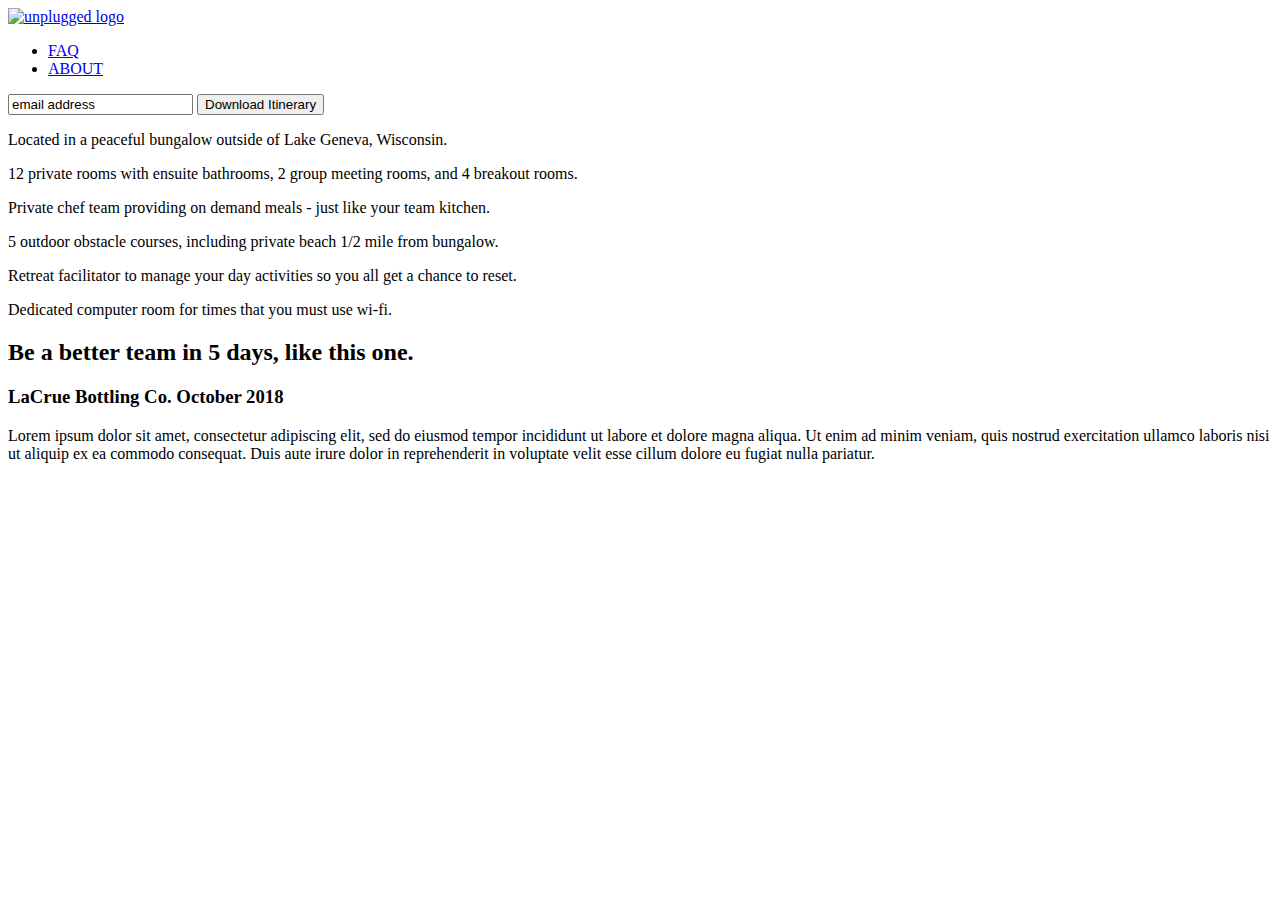
==== unplugged-retreat/index.html @ 2017a82a "Just added content to the FAQ page, and made some revisions to my homepage and the about page." ====
<!doctype html>
<html class="no-js" lang="">

<head>
  <meta charset="utf-8">
  <title></title>
  <meta name="description" content="">
  <meta name="viewport" content="width=device-width, initial-scale=1">

  <link rel="manifest" href="site.webmanifest">
  <link rel="apple-touch-icon" href="../icon.png">
  <!-- Place favicon.ico in the root directory -->

  <link rel="stylesheet" href="../css/normalize.css">
  <link rel="stylesheet" href="../css/main.css">

  <meta name="theme-color" content="#fafafa">
</head>

<body>
  <!--[if IE]>
    <p class="browserupgrade">You are using an <strong>outdated</strong> browser. Please <a href="https://browsehappy.com/">upgrade your browser</a> to improve your experience and security.</p>
  <![endif]-->

  <!-- Add your site or application content here -->
  <header>
    <div class="content-wrapper">
      <a href="#">
        <img src="" alt = "unplugged logo">
      </a>
      <div class="header-divider"></div>
      <nav>
        <ul>
          <li>
            <a href="faq/index.html" target="_blank">FAQ</a>
          </li>
          <li>
            <a href="about/index.html" target="_blank">ABOUT</a>
          </li>
        </ul>
      </nav>
  </header>
  <main>
    <section>
      <title>UNPLUGGED</title>
    </section>
    <aside>
      <input type="text" name="name" value="email address">
      <input type="button" value="Download Itinerary"> 
    </aside>
    <section class="features">
      <article>
        <p class="fontawesome-icon"></p>
        <p class="features-item-description">
          Located in a peaceful bungalow outside of Lake Geneva, Wisconsin.
        </p>
      </article>
      <article>
        <p class="fontawesome-icon"></p>
        <p class="features-item-description">
          12 private rooms with ensuite bathrooms, 2 group meeting rooms, and 4 breakout rooms.
        </p>
      </article>
      <article>
        <p class="fontawesome-icon"></p>
        <p class="features-item-description">
          Private chef team providing on demand meals - just like your team kitchen.
        </p>
      </article>
      <article>
        <p class="fontawesome-icon"></p>
        <p class="features-item-description">
          5 outdoor obstacle courses, including private beach 1/2 mile from bungalow.
        </p>
      </article>
      <article>
        <p class="fontawesome-icon"></p>
        <p class="features-item-description">
          Retreat facilitator to manage your day activities so you all get a chance to reset.
        </p>
      </article>
      <article>
        <p class="fontawesome-icon"></p>
        <p class="features-item-description">
          Dedicated computer room for times that you must use wi-fi.
        </p>
      </article>
    </section>
    <section class="reviews">
      <div class="content-wrapper">
        <h2>Be a better team in 5 days, like this one.</h2>
        <article>
          <div>
            <h3>LaCrue Bottling Co. October 2018</h3>
            <p>
              Lorem ipsum dolor sit amet, consectetur adipiscing elit, sed do eiusmod tempor incididunt ut labore et
              dolore magna aliqua. Ut enim ad minim veniam, quis nostrud exercitation ullamco laboris nisi ut aliquip
              ex ea commodo consequat. Duis aute irure dolor in reprehenderit in voluptate velit esse cillum dolore eu
              fugiat nulla pariatur.
            </p>
          </div>
        </article>
      </div>
    </section>
  </main>

  <footer>
    <div class="content-wrapper">
      <div class="footer-content">
        <address class="contact"></address>
        <div class="social">
          <div class="social-icons">
            <p>
              <a href="https://www.facebook.com/aboddie2" target="_blank"></a>
            </p>
            <p>
              <a href="https://twitter.com/abw2" target="_blank"></a>
            </p>
            <p>
              <a href="https://www.instagram.com/cyberabw/" target="_blank"></a>
            </p>
          </div>
        </div>
      </div>
    </div>
    <div class="copyright"></div>      
  </footer>

  <script src="/js/vendor/modernizr-3.7.1.min.js"></script>
  <script src="https://code.jquery.com/jquery-3.3.1.min.js" integrity="sha256-FgpCb/KJQlLNfOu91ta32o/NMZxltwRo8QtmkMRdAu8=" crossorigin="anonymous"></script>
  <script>window.jQuery || document.write('<script src="js/vendor/jquery-3.3.1.min.js"><\/script>')</script>
  <script src="js/plugins.js"></script>
  <script src="js/main.js"></script>

  <!-- Google Analytics: change UA-XXXXX-Y to be your site's ID. -->
  <script>
    window.ga = function () { ga.q.push(arguments) }; ga.q = []; ga.l = +new Date;
    ga('create', 'UA-XXXXX-Y', 'auto'); ga('set','transport','beacon'); ga('send', 'pageview')
  </script>
  <script src="https://www.google-analytics.com/analytics.js" async defer></script>
</body>

</html>
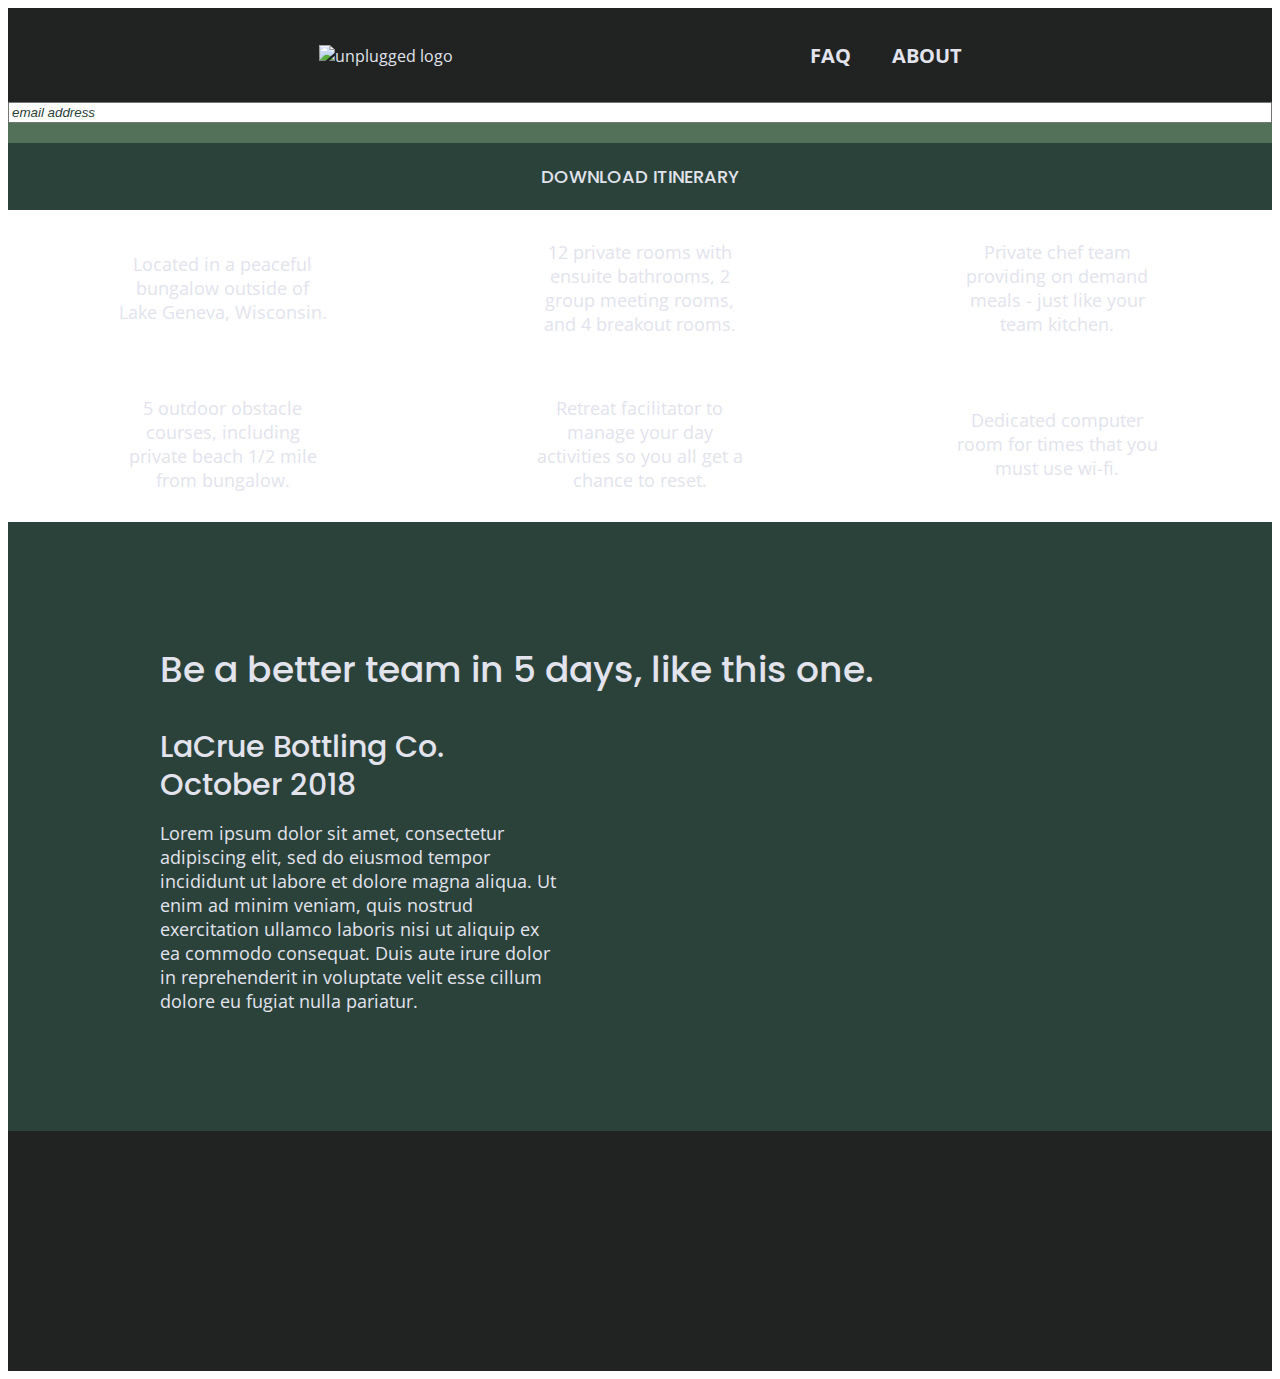
==== commit 0215d324: "Just made some additional revisions to the styling in the css and with the html, as well." ====
--- a/unplugged-retreat/index.html
+++ b/unplugged-retreat/index.html
@@ -10,11 +10,10 @@
   <link rel="manifest" href="site.webmanifest">
   <link rel="apple-touch-icon" href="../icon.png">
   <!-- Place favicon.ico in the root directory -->
-
-  <link rel="stylesheet" href="../css/normalize.css">
-  <link rel="stylesheet" href="../css/main.css">
-
-  <meta name="theme-color" content="#fafafa">
+  <!-- Google Fonts -->
+  <link href="https://fonts.googleapis.com/css?family=Open+Sans:400,700|Poppins:500,700" rel="stylesheet">
+  <link rel="stylesheet" href="css/normalize.css">
+  <link rel="stylesheet" href="css/main.css">
 </head>
 
 <body>
--- a/unplugged-retreat/css/main.css
+++ b/unplugged-retreat/css/main.css
@@ -0,0 +1,872 @@
+/*! HTML5 Boilerplate v7.1.0 | MIT License | https://html5boilerplate.com/ */
+
+/* main.css 1.0.0 | MIT License | https://github.com/h5bp/main.css#readme */
+/*
+ * What follows is the result of much research on cross-browser styling.
+ * Credit left inline and big thanks to Nicolas Gallagher, Jonathan Neal,
+ * Kroc Camen, and the H5BP dev community and team.
+ */
+
+ 
+/* ==========================================================================
+   Base styles: opinionated defaults
+   ========================================================================== */
+
+   html {
+    color: #222;
+    font-size: 1em;
+    line-height: 1.4;
+}
+
+/*
+ * Remove text-shadow in selection highlight:
+ * https://twitter.com/miketaylr/status/12228805301
+ *
+ * Vendor-prefixed and regular ::selection selectors cannot be combined:
+ * https://stackoverflow.com/a/16982510/7133471
+ *
+ * Customize the background color to match your design.
+ */
+
+::-moz-selection {
+    background: #b3d4fc;
+    text-shadow: none;
+}
+
+::selection {
+    background: #b3d4fc;
+    text-shadow: none;
+}
+
+/*
+ * A better looking default horizontal rule
+ */
+
+hr {
+    display: block;
+    height: 1px;
+    border: 0;
+    border-top: 1px solid #ccc;
+    margin: 1em 0;
+    padding: 0;
+}
+
+/*
+ * Remove the gap between audio, canvas, iframes,
+ * images, videos and the bottom of their containers:
+ * https://github.com/h5bp/html5-boilerplate/issues/440
+ */
+
+audio,
+canvas,
+iframe,
+img,
+svg,
+video {
+    vertical-align: middle;
+}
+
+/*
+ * Remove default fieldset styles.
+ */
+
+fieldset {
+    border: 0;
+    margin: 0;
+    padding: 0;
+}
+
+/*
+ * Allow only vertical resizing of textareas.
+ */
+
+textarea {
+    resize: vertical;
+}
+
+/* ==========================================================================
+   Browser Upgrade Prompt
+   ========================================================================== */
+
+.browserupgrade {
+    margin: 0.2em 0;
+    background: #ccc;
+    color: #000;
+    padding: 0.2em 0;
+}
+
+
+
+
+/* ==========================================================================
+Author's custom styles
+========================================================================== */
+/* General Styles */
+
+html {
+  font-size: 16px;
+}
+
+body {
+  font-family: "Open Sans", sans-serif;
+  font-size: 1em;
+  color: #E2E3ED;
+  text-align: left;
+}
+
+ul,
+ol {
+  list-style-type: none;
+}
+
+a {
+  color: #E2E3ED;
+  text-decoration: none;
+}
+
+h2 {
+  font-family: "Poppins", sans-serif;
+  font-weight: 500;
+  font-size: 1.875em;
+}
+
+h3,
+h4 {
+  font-family: "Poppins", sans-serif;
+  font-weight: 500;
+  margin: 20px 0;
+  font-size: 1.125em;
+}
+
+p {
+  font-size: 0.875em;
+  line-height: 1.285em;
+}
+
+address {
+  font-style: normal;
+}
+
+.content-wrapper {
+  width: 90%;
+  margin: 50px 0;
+}
+
+/* Base Header - Footer Styles */
+
+header,
+footer {
+  background-color: #202322;
+  display: flex;
+  justify-content: center;
+  align-items: center;
+  flex-flow: row wrap;
+}
+
+header {
+  padding: 15px 0;
+}
+
+header .content-wrapper {
+  display: flex;
+  justify-content: center;
+  align-items: center;
+  flex-flow: row wrap;
+  margin: 0;
+}
+
+.header-divider {
+  background: #3A3A3A;
+  height: 1px;
+  width: 100%;
+  margin: 10px 0 20px 0;
+}
+
+header nav {
+  display: flex;
+  justify-content: space-around;
+  align-items: center;
+  flex-flow: row wrap;
+  width: 60%;
+  text-transform: uppercase;
+  font-weight: 700;
+  font-size: 1.125em;
+}
+
+header nav ul {
+  width: 100%;
+  display: flex;
+  justify-content: space-around;
+}
+
+header nav ul li {
+  font-size: 1.125em;
+}
+
+footer {
+  text-align: center;
+  flex-direction: column;
+}
+
+footer .social-icons {
+  display: flex;
+  justify-content: space-around;
+  align-items: center;
+}
+
+footer .social-icons p {
+  display: flex;
+  justify-content: center;
+  align-items: center;
+}
+
+footer .content-wrapper {
+  width: 55%;
+  margin: 50px 0;
+}
+
+footer p {
+  margin: 0;
+}
+
+footer .content-wrapper {
+  width: 55%;
+  margin: 50px 0;
+}
+
+footer .contact {
+  margin-bottom: 50px;
+}
+
+footer .social-icons {
+  display: flex;
+  justify-content: space-around;
+  align-items: center;
+}
+
+footer .social-icons p {
+  display: flex;
+  justify-content: center;
+  align-items: center;
+}
+
+footer .copyright {
+  margin: 20px 0;
+}
+
+/* Mobile Styles - Homepage */
+
+/* Hero Area */
+
+.hero-area {
+  display: flex;
+  justify-content: center;
+  flex-flow: row wrap;
+}
+
+.hero-area h1 {
+  font-size: 2.25em;
+}
+
+/* Aside */
+
+aside {
+  background-color: #527158;
+  display: flex;
+  justify-content: center;
+  align-items: center;
+  flex-flow: row wrap;
+}
+
+aside .form {
+  margin-top: 30px;
+}
+
+input[type=text] {
+  box-sizing: border-box;
+  width: 100%;
+  color: #2A423A;
+  font-style: italic;
+}
+
+input[type=button] {
+  width: 100%;
+  padding: 20px 0;
+  margin-top: 20px;
+  background-color: #2A423A;
+  font-family: "Poppins", Helvetica, Arial, sans-serif;
+  font-weight: 500;
+  font-size: 1.125em;
+  color: #E2E3ED;
+  border: none;
+  text-align: center;
+  text-transform: uppercase;
+}
+
+/* Features */
+
+.features {
+  display: flex;
+  justify-content: center;
+  flex-flow: row wrap;
+}
+
+.features h2 {
+  margin-bottom: 60px;
+}
+
+.features article {
+  width: 55%;
+  margin: 30px 0;
+}
+
+.features .features-items {
+  display: flex;
+  justify-content: center;
+  align-items: center;
+  flex-flow: row wrap;
+}
+
+.features p {
+  text-align: center;
+  margin: 0;
+}
+
+/* Reviews */
+
+.reviews {
+  background-color: #2A423A;
+  display: flex;
+  justify-content: center;
+  flex-flow: row wrap;
+}
+
+.reviews h2 {
+  margin-bottom: 40px;
+  line-height: 1em;
+}
+
+.reviews h3 {
+  width: 55%;
+  margin: 20px 0;
+}
+
+/* ==========================================================================
+About Page
+========================================================================== */
+
+.mission {
+  background-color: #527158;
+  display: flex;
+  justify-content: center;
+  align-items: center;
+  flex-flow: row wrap;
+}
+
+.contact-section {
+  background-color: #2A423A;
+  display: flex;
+  justify-content: center;
+  align-items: center;
+  flex-flow: row wrap;
+}
+
+.contact-content p {
+  margin: 0;
+}
+
+/* ==========================================================================
+FAQ Page
+========================================================================== */
+
+.faq {
+  background-color: #527158;
+  display: flex;
+  justify-content: center;
+  align-items: center;
+  flex-flow: row wrap;
+}
+
+.faq h2 {
+  margin-bottom: 40px;
+  line-height: 1em;
+}
+
+.faq-content {
+  margin-bottom: 50px;
+}
+
+.faq-content h4 {
+  line-height: 1.333em;
+  font-weight: 700;
+}
+
+/* ==========================================================================
+Helper classes
+========================================================================== */
+
+/*
+ * Hide visually and from screen readers
+ */
+
+ .hidden {
+  display: none !important;
+}
+
+/*
+* Hide only visually, but have it available for screen readers:
+* https://snook.ca/archives/html_and_css/hiding-content-for-accessibility
+*
+* 1. For long content, line feeds are not interpreted as spaces and small width
+*    causes content to wrap 1 word per line:
+*    https://medium.com/@jessebeach/beware-smushed-off-screen-accessible-text-5952a4c2cbfe
+*/
+
+.visuallyhidden {
+  border: 0;
+  clip: rect(0 0 0 0);
+  height: 1px;
+  margin: -1px;
+  overflow: hidden;
+  padding: 0;
+  position: absolute;
+  width: 1px;
+  white-space: nowrap; /* 1 */
+}
+
+/*
+* Extends the .visuallyhidden class to allow the element
+* to be focusable when navigated to via the keyboard:
+* https://www.drupal.org/node/897638
+*/
+
+.visuallyhidden.focusable:active,
+.visuallyhidden.focusable:focus {
+  clip: auto;
+  height: auto;
+  margin: 0;
+  overflow: visible;
+  position: static;
+  width: auto;
+  white-space: inherit;
+}
+
+/*
+* Hide visually and from screen readers, but maintain layout
+*/
+
+.invisible {
+  visibility: hidden;
+}
+
+/*
+* Clearfix: contain floats
+*
+* For modern browsers
+* 1. The space content is one way to avoid an Opera bug when the
+*    `contenteditable` attribute is included anywhere else in the document.
+*    Otherwise it causes space to appear at the top and bottom of elements
+*    that receive the `clearfix` class.
+* 2. The use of `table` rather than `block` is only necessary if using
+*    `:before` to contain the top-margins of child elements.
+*/
+
+.clearfix:before,
+.clearfix:after {
+  content: " "; /* 1 */
+  display: table; /* 2 */
+}
+
+.clearfix:after {
+  clear: both;
+}
+
+ 
+/* ==========================================================================
+   EXAMPLE Media Queries for Responsive Design.
+   These examples override the primary ('mobile first') styles.
+   Modify as content requires.
+   ========================================================================== */
+
+@media only screen and (min-width: 35em) {
+    /* Style adjustments for viewports that meet the condition */
+}
+
+@media print,
+       (-webkit-min-device-pixel-ratio: 1.25),
+       (min-resolution: 1.25dppx),
+       (min-resolution: 120dpi) {
+    /* Style adjustments for high resolution devices */
+}
+
+ 
+/* ==========================================================================
+   Print styles.
+   Inlined to avoid the additional HTTP request:
+   https://www.phpied.com/delay-loading-your-print-css/
+   ========================================================================== */
+  
+
+@media only screen and (min-width: 768px) {
+  /* Tablet styles */
+
+  /* General styles */
+
+  .content-wrapper {
+  max-width: 640px;
+  margin: 100px 0;
+  }
+
+  h2 {
+    font-size: 2.25em;
+    line-height: 1.333em;
+  }
+
+  h3 {
+    font-size: 1.5em;
+    line-height: 1.25em;
+  }
+
+  /* Header */
+
+  header {
+  justify-content: space-around;
+  }
+
+  header .content-wrapper {
+  width: 100%;
+  justify-content: space-around;
+  }
+
+  header figure {
+    width: 30%;
+  }
+
+  header nav {
+  width: 20%;
+  }
+
+  header nav ul {
+  justify-content: space-between;
+  }
+
+  .header-divider {
+  display: none;
+  }
+
+  /* Hero Area */
+
+  .hero-area h1 {
+    font-size: 3em;
+    line-height: 1em;
+    margin: 0;
+  }
+
+  /* Aside */
+  
+  aside .content-wrapper {
+    margin: 50px 0;
+    display: flex;
+    justify-content: space-between;
+    flex-flow: row wrap;
+  }
+
+  aside .content-wrapper .form-description,
+  aside .content-wrapper .form {
+    width: 35%;
+    margin: 0;
+  }
+
+  /* Features */
+  
+  .features h2 {
+    margin: 0 20px 20px 0;
+  }
+
+  .features article {
+    display: flex;
+    justify-content: center;
+    align-items: center;
+    flex-flow: column wrap;
+    flex-basis: 50%;
+  }
+
+  .features .features-item-description {
+    width: 50%;
+  }
+
+  /* Reviews */
+  
+  .reviews article {
+    display: flex;
+    justify-content: space-between;
+  }
+
+  .reviews h2 {
+    width: 90%;
+  }
+
+  .reviews article div {
+    width: 49%;
+  }
+
+  .reviews h3 {
+    width: 75%;
+    margin: 0;
+  }
+
+  /* Footer */
+  
+  footer .content-wrapper {
+    width: 65%;
+    margin: 100px 0;
+  }
+
+  footer .footer-content {
+    display: flex;
+    justify-content: space-between;
+    align-items: center;
+    flex-direction: row;
+  }
+
+  footer .contact {
+    margin-bottom: 0;
+  }
+
+  footer h4 {
+    font-size: 1.5em;
+    margin-bottom: 40px;
+  }
+
+  footer p {
+    line-height: 1.285em;
+  }
+
+  footer .copyright {
+    width: 100%;
+  }
+
+  /* ==========================================================================
+   About Page
+   ========================================================================== */
+  
+  .mission-content {
+    display: flex;
+    justify-content: space-between;
+    align-items: center;
+  }
+
+  .mission-content p {
+    width: 40%;
+  }
+
+  .contact-section, .content-wrapper h2 {
+    width: 80%;
+  }
+
+  .contact-content {
+    display: flex;
+    justify-content: space-between;
+    align-items: flex-start;
+  }
+
+  .contact-content h4 {
+    font-size: 1.5em;
+  }
+
+  /* ==========================================================================
+     FAQ Page
+  ========================================================================== */
+  
+  .faq .content-wrapper {
+    justify-content: space-between;
+  }
+
+  .faq-content {
+    flex-basis: 40%;
+  }
+
+  .faq h2 {
+    width: 100%;
+  }
+
+  .faq h4
+  .faq p {
+    font-size: 0.875em;
+    line-height: 1.125em;
+  }
+}
+  
+@media only screen and (min-width: 1200px) {
+  /* Desktop styles here */
+    
+  .content-wrapper {
+    max-width: 960px;
+  }
+
+  h2 {
+    font-size: 2.25em;
+  }
+
+  h3,
+  h4 {
+    font-size: 1.875em;
+  }
+
+  p {
+    font-size: 1.125em;
+    line-height: 1.333em;
+  }
+
+  /* Hero */
+  
+  .hero-area h1 {
+    font-size: 3.75em;
+    width: 60%;
+  }
+
+  /* Aside */
+  
+  aside .content-wrapper {
+    justify-content: space-around;
+  }
+
+  aside .content-wrapper .form-description,
+  aside .content-wrapper .form {
+    width: 30%;
+  }
+
+  .form-description p {
+    font-size: 1.125em;
+  }
+
+  /* Features */
+  
+  .features h2 {
+    width: 70%;
+  }
+
+  .features article {
+    flex-basis: 33%;
+  }
+
+  /* Reviews */
+  
+  .reviews article div {
+    width: 42%;
+  }
+
+  /* ==========================================================================
+  About Page
+  ========================================================================== */
+  
+  .mission h2,
+  .contact-section .content-wrapper h2 {
+    width: 100%;
+    font-size: 3em;
+  }
+
+  .contact-section .content-wrapper h2 {
+    margin-bottom: 40px;
+  }
+
+  .contact-content h4 {
+    font-size: 1.875em;
+  }
+
+  /* ==========================================================================
+  FAQ Page
+  ========================================================================== */
+  
+  .faq h2 {
+    width: 100%;
+    font-size: 3em;
+  }
+
+  .faq-content {
+    flex-basis: 35%;
+  }
+
+  .faq h4,
+  .faq p {
+    font-size: 1.125em;
+    line-height: 1em;
+  }
+ }
+
+/* ==========================================================================
+Print styles.
+Inlined to avoid the additional HTTP request:
+https://www.phpied.com/delay-loading-your-print-css/
+========================================================================== */
+
+ @media print {
+  *,
+  *:before,
+  *:after {
+      background: transparent !important;
+      color: #000 !important; /* Black prints faster */
+      -webkit-box-shadow: none !important;
+      box-shadow: none !important;
+      text-shadow: none !important;
+  }
+
+  a,
+  a:visited {
+      text-decoration: underline;
+  }
+
+  a[href]:after {
+      content: " (" attr(href) ")";
+  }
+
+  abbr[title]:after {
+      content: " (" attr(title) ")";
+  }
+
+  /*
+   * Don't show links that are fragment identifiers,
+   * or use the `javascript:` pseudo protocol
+   */
+
+  a[href^="#"]:after,
+  a[href^="javascript:"]:after {
+      content: "";
+  }
+
+  pre {
+      white-space: pre-wrap !important;
+  }
+  pre,
+  blockquote {
+      border: 1px solid #999;
+      page-break-inside: avoid;
+  }
+
+  /*
+   * Printing Tables:
+   * http://css-discuss.incutio.com/wiki/Printing_Tables
+   */
+
+  thead {
+      display: table-header-group;
+  }
+
+  tr,
+  img {
+      page-break-inside: avoid;
+  }
+
+  p,
+  h2,
+  h3 {
+      orphans: 3;
+      widows: 3;
+  }
+
+  h2,
+  h3 {
+      page-break-after: avoid;
+  }
+}
+
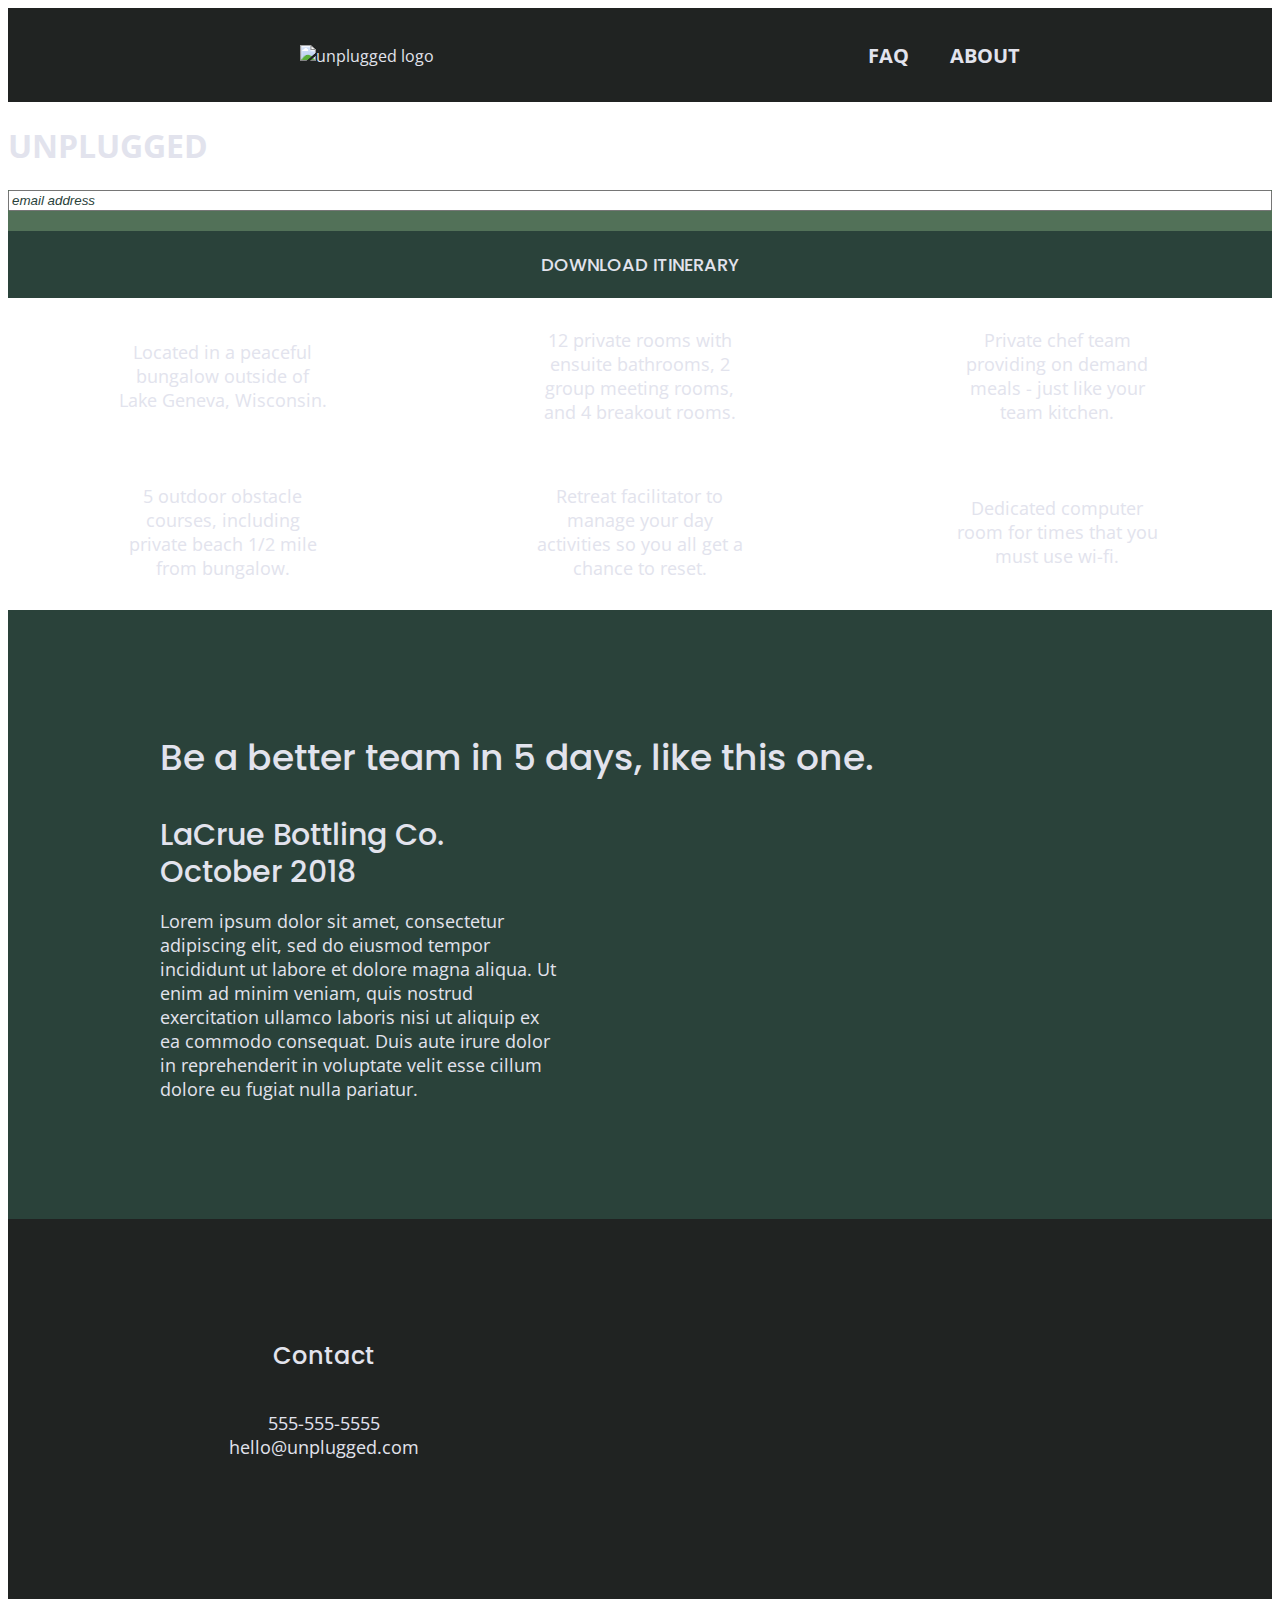
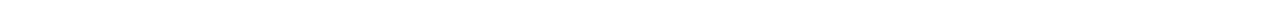
==== commit 51fe6e6d: "Just made some revisions to the html. Not sure about the class name for the h1 section tag though." ====
--- a/unplugged-retreat/index.html
+++ b/unplugged-retreat/index.html
@@ -3,7 +3,7 @@
 
 <head>
   <meta charset="utf-8">
-  <title></title>
+  <title>UNPLUGGED</title>
   <meta name="description" content="">
   <meta name="viewport" content="width=device-width, initial-scale=1">
 
@@ -24,9 +24,11 @@
   <!-- Add your site or application content here -->
   <header>
     <div class="content-wrapper">
-      <a href="#">
-        <img src="" alt = "unplugged logo">
-      </a>
+      <figure>
+        <a href="#">
+          <img src="img/unpluggedlogo.jpg" alt = "unplugged logo">
+        </a>
+      </figure>
       <div class="header-divider"></div>
       <nav>
         <ul>
@@ -40,8 +42,8 @@
       </nav>
   </header>
   <main>
-    <section>
-      <title>UNPLUGGED</title>
+    <section class="header-title">
+      <h1>UNPLUGGED</h1>
     </section>
     <aside>
       <input type="text" name="name" value="email address">
@@ -106,7 +108,13 @@
   <footer>
     <div class="content-wrapper">
       <div class="footer-content">
-        <address class="contact"></address>
+        <address class="contact">
+          <h4>Contact</h4>
+          <p>
+            555-555-5555<br>
+            hello@unplugged.com
+          </p>
+        </address>
         <div class="social">
           <div class="social-icons">
             <p>
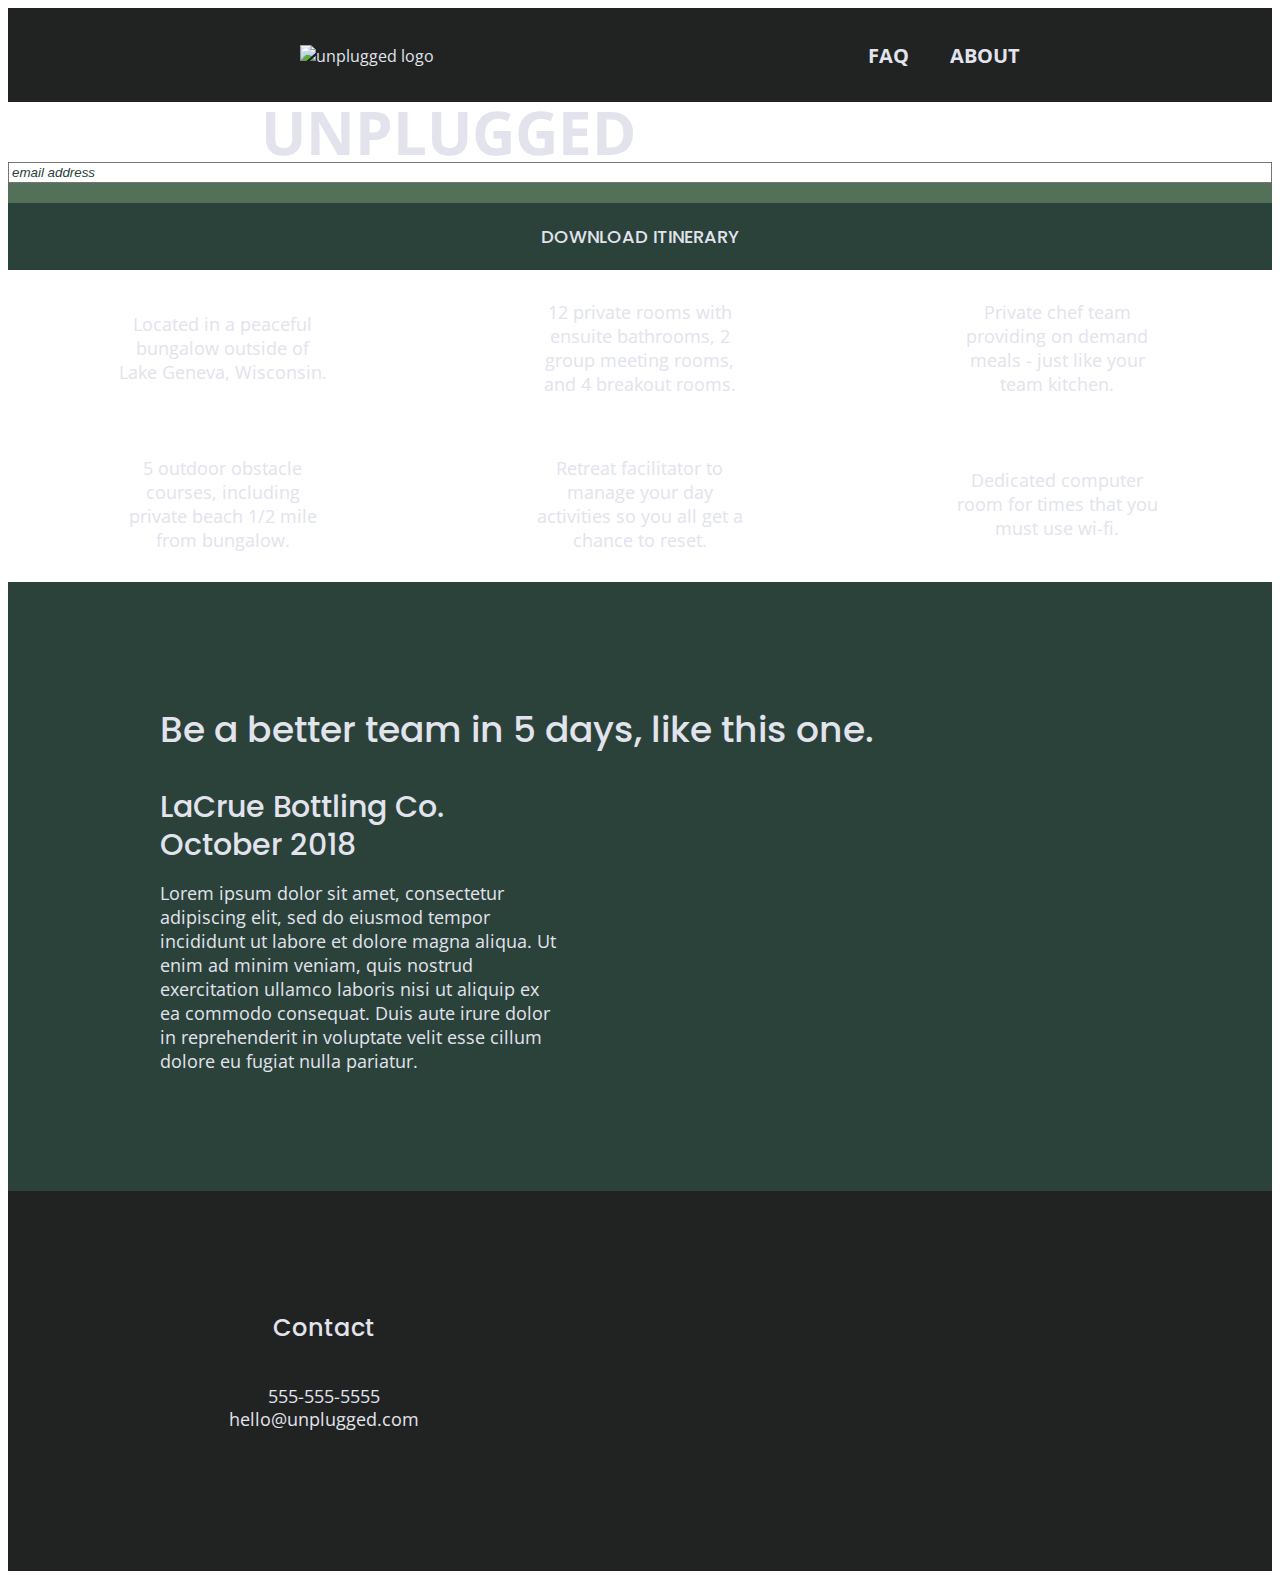
==== commit cd63fe18: "Just changed the class name to 'hero-area'." ====
--- a/unplugged-retreat/index.html
+++ b/unplugged-retreat/index.html
@@ -42,7 +42,7 @@
       </nav>
   </header>
   <main>
-    <section class="header-title">
+    <section class="hero-area">
       <h1>UNPLUGGED</h1>
     </section>
     <aside>
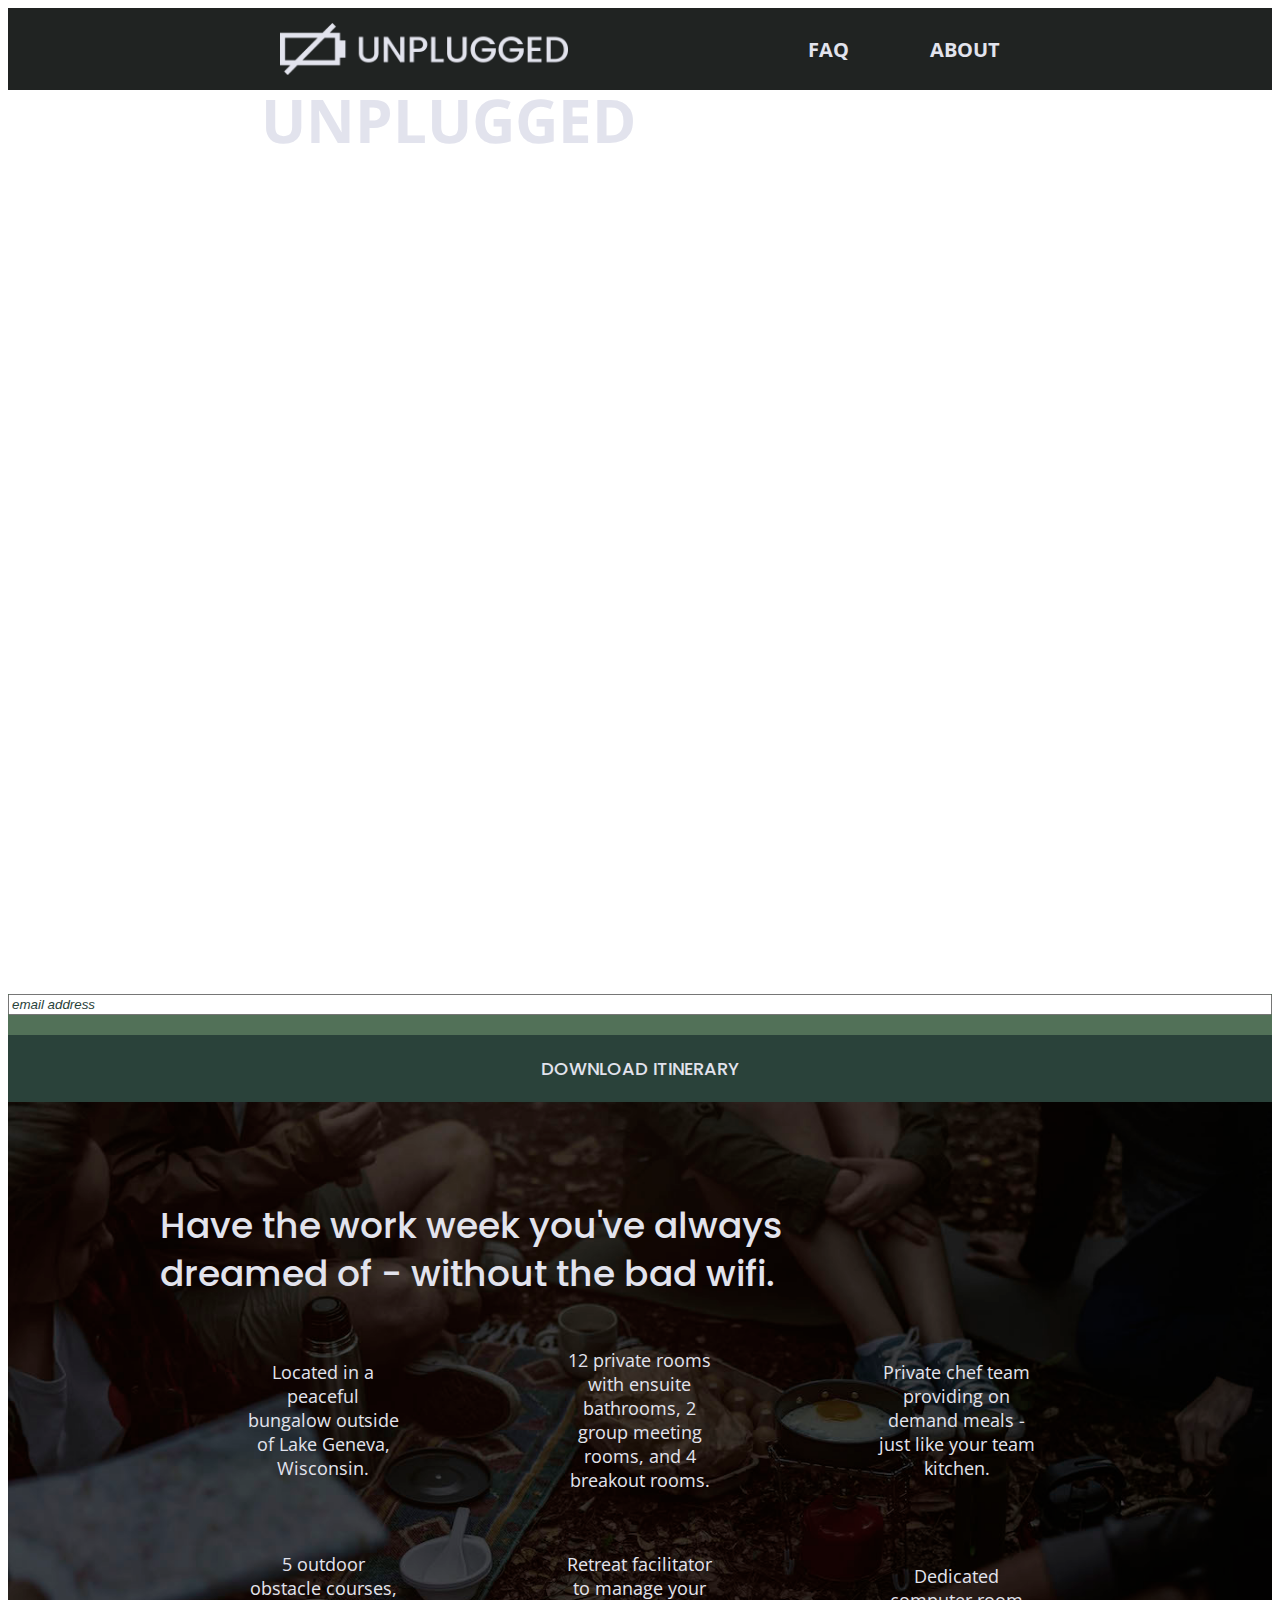
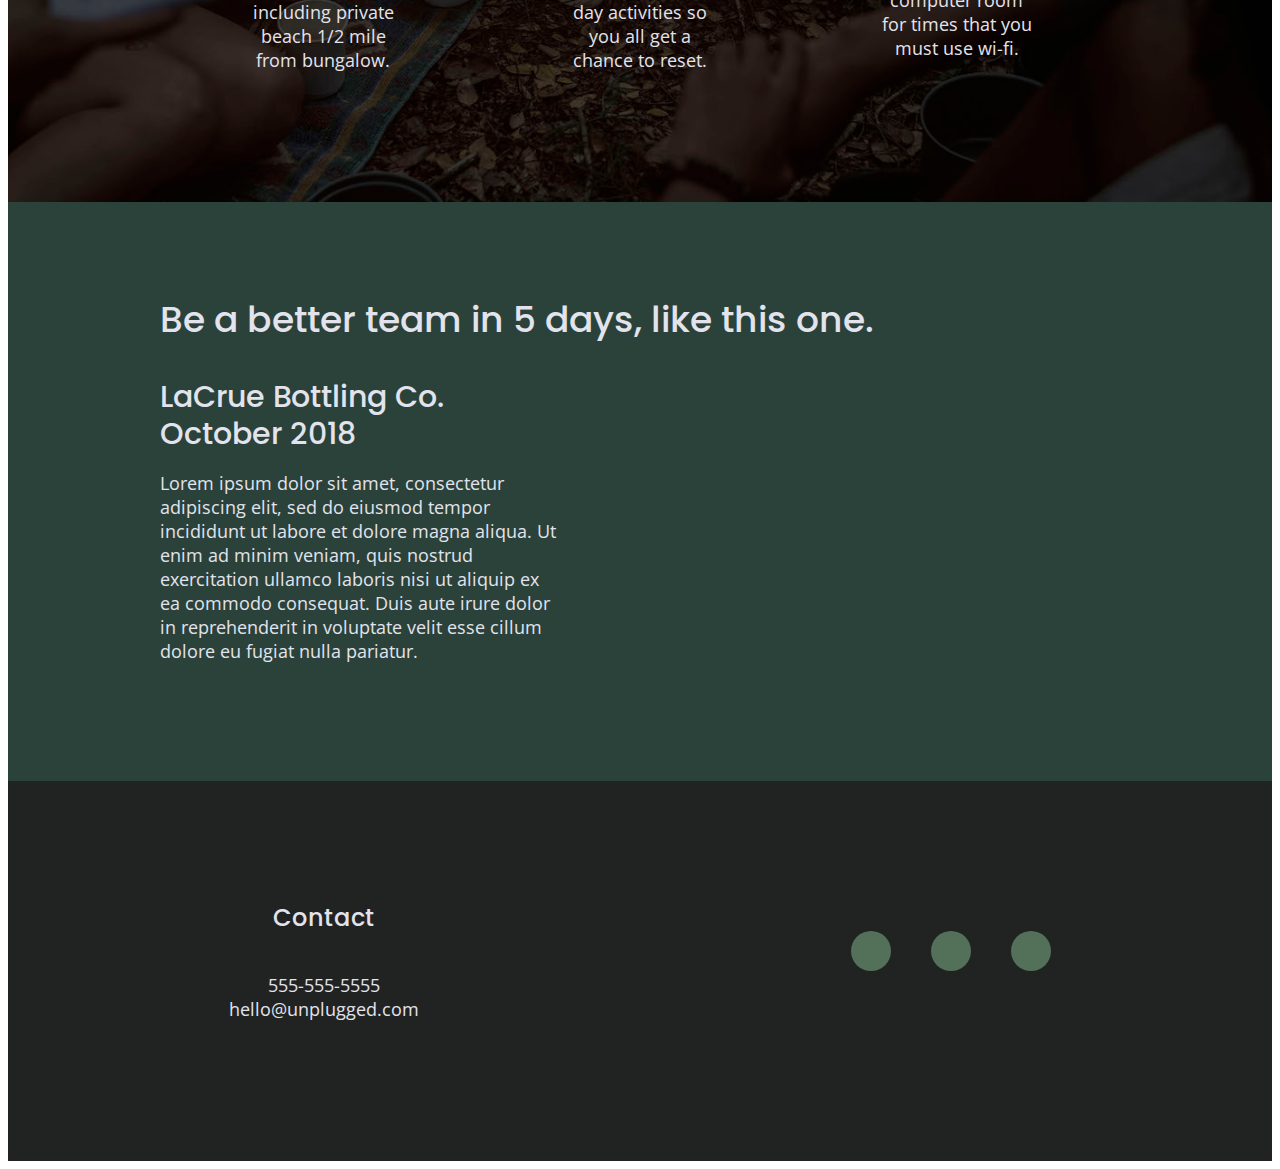
==== commit 5e69be44: "Just added some more styling to the main.css file, and made some revisions to the html files in the " ====
--- a/unplugged-retreat/index.html
+++ b/unplugged-retreat/index.html
@@ -14,6 +14,7 @@
   <link href="https://fonts.googleapis.com/css?family=Open+Sans:400,700|Poppins:500,700" rel="stylesheet">
   <link rel="stylesheet" href="css/normalize.css">
   <link rel="stylesheet" href="css/main.css">
+  <link rel="stylesheet" href="https://use.fontawesome.com/releases/v5.5.0/css/all.css" integrity="sha384-B4dIYHKNBt8Bc12p+WXckhzcICo0wtJAoU8YZTY5qE0Id1GSseTk6S+L3BlXeVIU" crossorigin="anonymous">
 </head>
 
 <body>
@@ -26,18 +27,14 @@
     <div class="content-wrapper">
       <figure>
         <a href="#">
-          <img src="img/unpluggedlogo.jpg" alt = "unplugged logo">
+          <img src="img/unplugged-logo.png" alt = "unplugged logo">
         </a>
       </figure>
       <div class="header-divider"></div>
       <nav>
         <ul>
-          <li>
-            <a href="faq/index.html" target="_blank">FAQ</a>
-          </li>
-          <li>
-            <a href="about/index.html" target="_blank">ABOUT</a>
-          </li>
+          <li><a href="faq/index.html" target="_blank">FAQ</a></li>
+          <li><a href="about/index.html" target="_blank">ABOUT</a></li>
         </ul>
       </nav>
   </header>
@@ -50,8 +47,13 @@
       <input type="button" value="Download Itinerary"> 
     </aside>
     <section class="features">
+      <div class="content-wrapper">
+        <h2>Have the work week you've always dreamed of - without the bad wifi.</h2>
+        <div class="features-items">
       <article>
-        <p class="fontawesome-icon"></p>
+        <p class="fontawesome-icon">
+          <i class="fas fa-campground"></i>
+        </p>
         <p class="features-item-description">
           Located in a peaceful bungalow outside of Lake Geneva, Wisconsin.
         </p>
--- a/unplugged-retreat/css/main.css
+++ b/unplugged-retreat/css/main.css
@@ -117,6 +117,8 @@
 ul,
 ol {
   list-style-type: none;
+  margin: 0;
+  padding: 0;
 }
 
 a {
@@ -128,6 +130,7 @@
   font-family: "Poppins", sans-serif;
   font-weight: 500;
   font-size: 1.875em;
+  margin: 0;
 }
 
 h3,
@@ -143,6 +146,14 @@
   line-height: 1.285em;
 }
 
+img {
+  width: 100%;
+}
+
+figure {
+  margin: 0;
+}
+
 address {
   font-style: normal;
 }
@@ -152,7 +163,7 @@
   margin: 50px 0;
 }
 
-/* Base Header - Footer Styles */
+/* ----------------- Base Header - Footer Styles ---------------- */
 
 header,
 footer {
@@ -173,6 +184,14 @@
   align-items: center;
   flex-flow: row wrap;
   margin: 0;
+}
+
+header figure {
+  width: 60%;
+  display: flex;
+  justify-content: center;
+  align-items: center;
+  flex-flow: row wrap;
 }
 
 .header-divider {
@@ -208,16 +227,8 @@
   flex-direction: column;
 }
 
-footer .social-icons {
-  display: flex;
-  justify-content: space-around;
-  align-items: center;
-}
-
-footer .social-icons p {
-  display: flex;
-  justify-content: center;
-  align-items: center;
+footer p {
+  margin: 0;
 }
 
 footer .content-wrapper {
@@ -225,15 +236,6 @@
   margin: 50px 0;
 }
 
-footer p {
-  margin: 0;
-}
-
-footer .content-wrapper {
-  width: 55%;
-  margin: 50px 0;
-}
-
 footer .contact {
   margin-bottom: 50px;
 }
@@ -248,17 +250,29 @@
   display: flex;
   justify-content: center;
   align-items: center;
+  background-color: #527158;
+  border-radius: 50%;
+  width: 40px;
+  height: 40px;
+}
+
+footer .social-icons p i {
+  font-size: 1.3125em;
 }
 
 footer .copyright {
   margin: 20px 0;
 }
 
-/* Mobile Styles - Homepage */
+/* ----------------- Mobile Styles - Homepage ----------------- */
 
 /* Hero Area */
 
 .hero-area {
+  background: url(../img/jake-melara-30679-unsplash.jpg);
+  background-size: cover;
+  background-position: center;
+  min-height: 500px;
   display: flex;
   justify-content: center;
   flex-flow: row wrap;
@@ -306,6 +320,9 @@
 /* Features */
 
 .features {
+  background: url("../img/rawpixel-800820-unsplash1.jpg");
+  background-size: cover;
+  background-position: center;
   display: flex;
   justify-content: center;
   flex-flow: row wrap;
@@ -327,6 +344,11 @@
   flex-flow: row wrap;
 }
 
+.features i {
+  font-size: 3.75em;
+  margin-bottom: 40px;
+}
+
 .features p {
   text-align: center;
   margin: 0;
@@ -363,6 +385,22 @@
   flex-flow: row wrap;
 }
 
+.map figure {
+  width: 100%;
+  height: 0;
+  padding-bottom: 80%;
+  overflow: hidden;
+  position: relative;
+}
+
+.map iframe {
+  width: 100%;
+  height: 100%;
+  position: absolute;
+  top: 0;
+  left: 0;
+}
+
 .contact-section {
   background-color: #2A423A;
   display: flex;
@@ -381,6 +419,14 @@
 
 .faq {
   background-color: #527158;
+  display: flex;
+  justify-content: center;
+  align-items: center;
+  flex-flow: row wrap;
+}
+
+.faq .content-wrapper {
+  margin: 50px 0 0 0;
   display: flex;
   justify-content: center;
   align-items: center;
@@ -513,8 +559,8 @@
   /* General styles */
 
   .content-wrapper {
-  max-width: 640px;
-  margin: 100px 0;
+    max-width: 640px;
+    margin: 100px 0;
   }
 
   h2 {
@@ -527,15 +573,16 @@
     line-height: 1.25em;
   }
 
+
   /* Header */
 
   header {
-  justify-content: space-around;
+    justify-content: space-around;
   }
 
   header .content-wrapper {
-  width: 100%;
-  justify-content: space-around;
+    width: 100%;
+    justify-content: space-around;
   }
 
   header figure {
@@ -543,18 +590,28 @@
   }
 
   header nav {
-  width: 20%;
+    width: 20%;
   }
 
   header nav ul {
-  justify-content: space-between;
+    justify-content: space-between;
   }
 
   .header-divider {
-  display: none;
+    display: none;
   }
 
   /* Hero Area */
+
+  .hero-area {
+    background: url(../img/jake-melara-30679-unsplash.jpg);
+    background-size: cover;
+    background-position: center;
+    min-height: 56.5em;
+    display: flex;
+    justify-content: center;
+    flex-flow: row wrap;
+  }
 
   .hero-area h1 {
     font-size: 3em;
@@ -595,6 +652,10 @@
     width: 50%;
   }
 
+  .features i {
+    margin-bottom: 30px;
+  }
+
   /* Reviews */
   
   .reviews article {
@@ -606,6 +667,7 @@
     width: 90%;
   }
 
+  .reviews article figure
   .reviews article div {
     width: 49%;
   }
@@ -642,6 +704,11 @@
     line-height: 1.285em;
   }
 
+  footer .social-icons {
+    width: 12.5em;
+    justify-content: space-between;
+  }
+
   footer .copyright {
     width: 100%;
   }
@@ -658,6 +725,10 @@
 
   .mission-content p {
     width: 40%;
+  }
+
+  .map figure {
+    padding-bottom: 45.5%;
   }
 
   .contact-section, .content-wrapper h2 {
@@ -760,6 +831,10 @@
   About Page
   ========================================================================== */
   
+  .map figure {
+    padding-bottom: 37.5%;
+  }
+
   .mission h2,
   .contact-section .content-wrapper h2 {
     width: 100%;
@@ -837,6 +912,7 @@
   pre {
       white-space: pre-wrap !important;
   }
+  
   pre,
   blockquote {
       border: 1px solid #999;
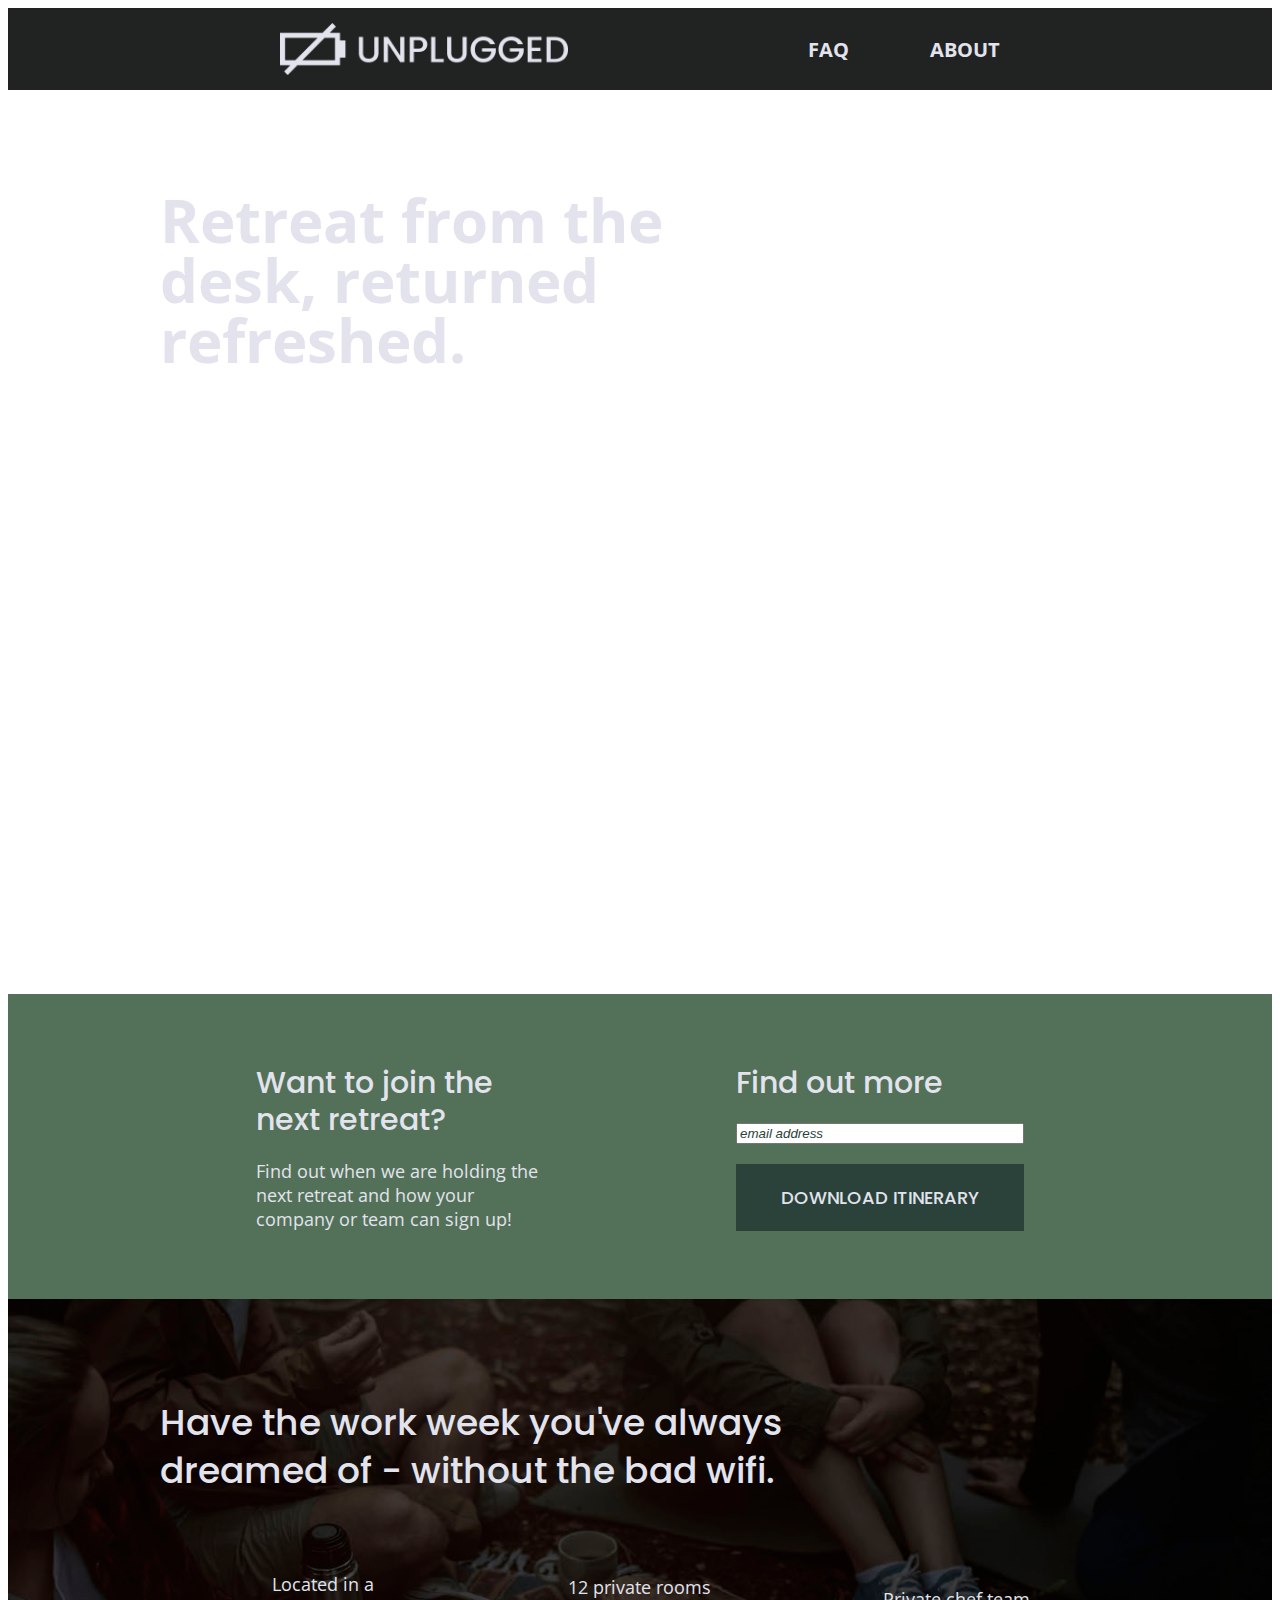
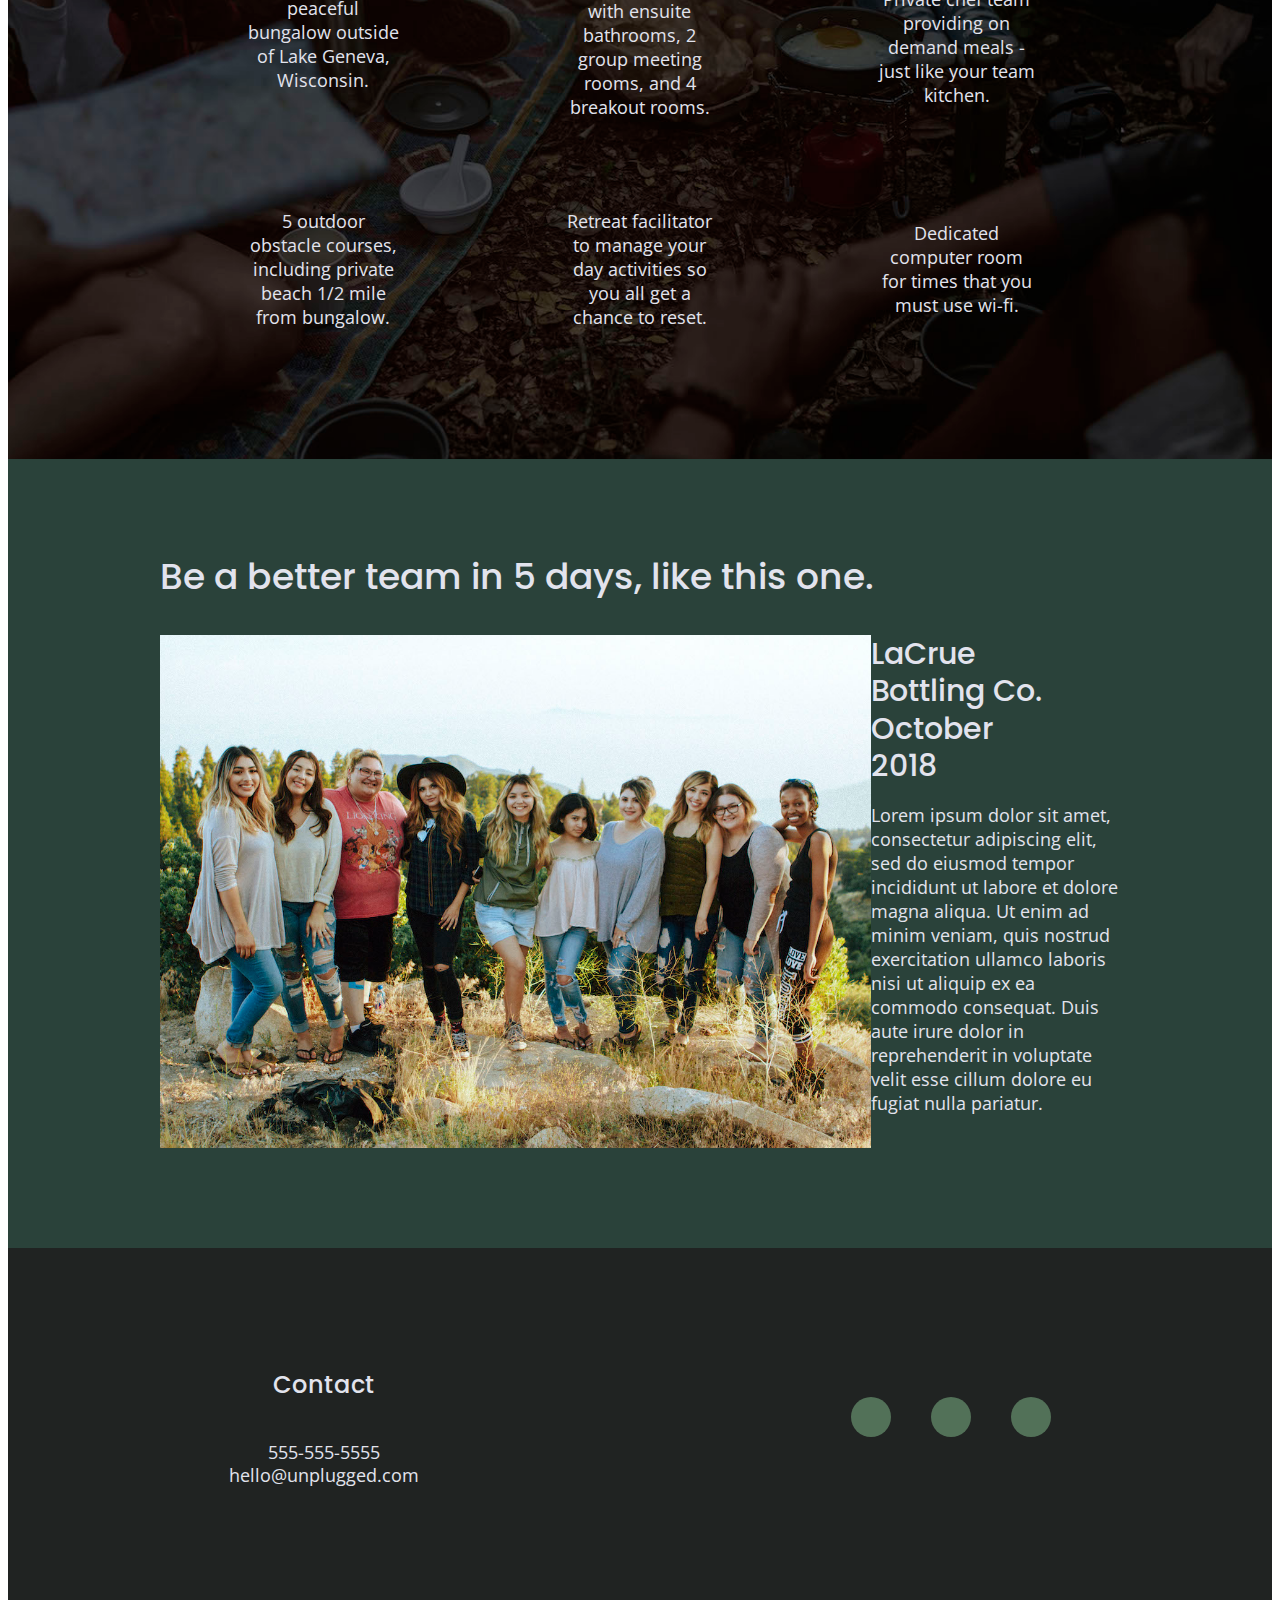
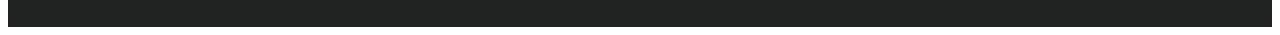
==== commit 0c38855b: "Just added more Font Awesome Icons and an image to the main html page." ====
--- a/unplugged-retreat/index.html
+++ b/unplugged-retreat/index.html
@@ -38,14 +38,29 @@
         </ul>
       </nav>
   </header>
+
   <main>
     <section class="hero-area">
-      <h1>UNPLUGGED</h1>
+      <div class="content-wrapper">
+        <h1>Retreat from the desk, returned refreshed.</h1>
+      </div>
     </section>
+    
     <aside>
-      <input type="text" name="name" value="email address">
-      <input type="button" value="Download Itinerary"> 
+      <div class="content-wrapper">
+        <div class="form-description">
+          <h3>Want to join the next retreat?</h3>
+          <p>
+            Find out when we are holding the next retreat and how your company or team can sign up!
+          </p>
+        </div>
+        <div class="form">
+          <h3>Find out more</h3>
+          <input type="text" name="name" value="email address">
+          <input type="button" value="Download Itinerary">
+        </div> 
     </aside>
+    
     <section class="features">
       <div class="content-wrapper">
         <h2>Have the work week you've always dreamed of - without the bad wifi.</h2>
@@ -60,39 +75,48 @@
       </article>
       <article>
         <p class="fontawesome-icon"></p>
+          <i class="fas fa-bed"></i>
         <p class="features-item-description">
           12 private rooms with ensuite bathrooms, 2 group meeting rooms, and 4 breakout rooms.
         </p>
       </article>
       <article>
         <p class="fontawesome-icon"></p>
+          <i class="fas fa-utensils"></i>
         <p class="features-item-description">
           Private chef team providing on demand meals - just like your team kitchen.
         </p>
       </article>
       <article>
         <p class="fontawesome-icon"></p>
+          <i class="fas fa-shoe-prints"></i>
         <p class="features-item-description">
           5 outdoor obstacle courses, including private beach 1/2 mile from bungalow.
         </p>
       </article>
       <article>
         <p class="fontawesome-icon"></p>
+          <i class="fas fa-smile"></i>
         <p class="features-item-description">
           Retreat facilitator to manage your day activities so you all get a chance to reset.
         </p>
       </article>
       <article>
         <p class="fontawesome-icon"></p>
+          <i class="fas fa wifi"></i>
         <p class="features-item-description">
           Dedicated computer room for times that you must use wi-fi.
         </p>
       </article>
     </section>
+    
     <section class="reviews">
       <div class="content-wrapper">
         <h2>Be a better team in 5 days, like this one.</h2>
         <article>
+          <figure>
+            <img src="img/omar-lopez-296944-unsplash.jpg">
+          </figure>
           <div>
             <h3>LaCrue Bottling Co. October 2018</h3>
             <p>
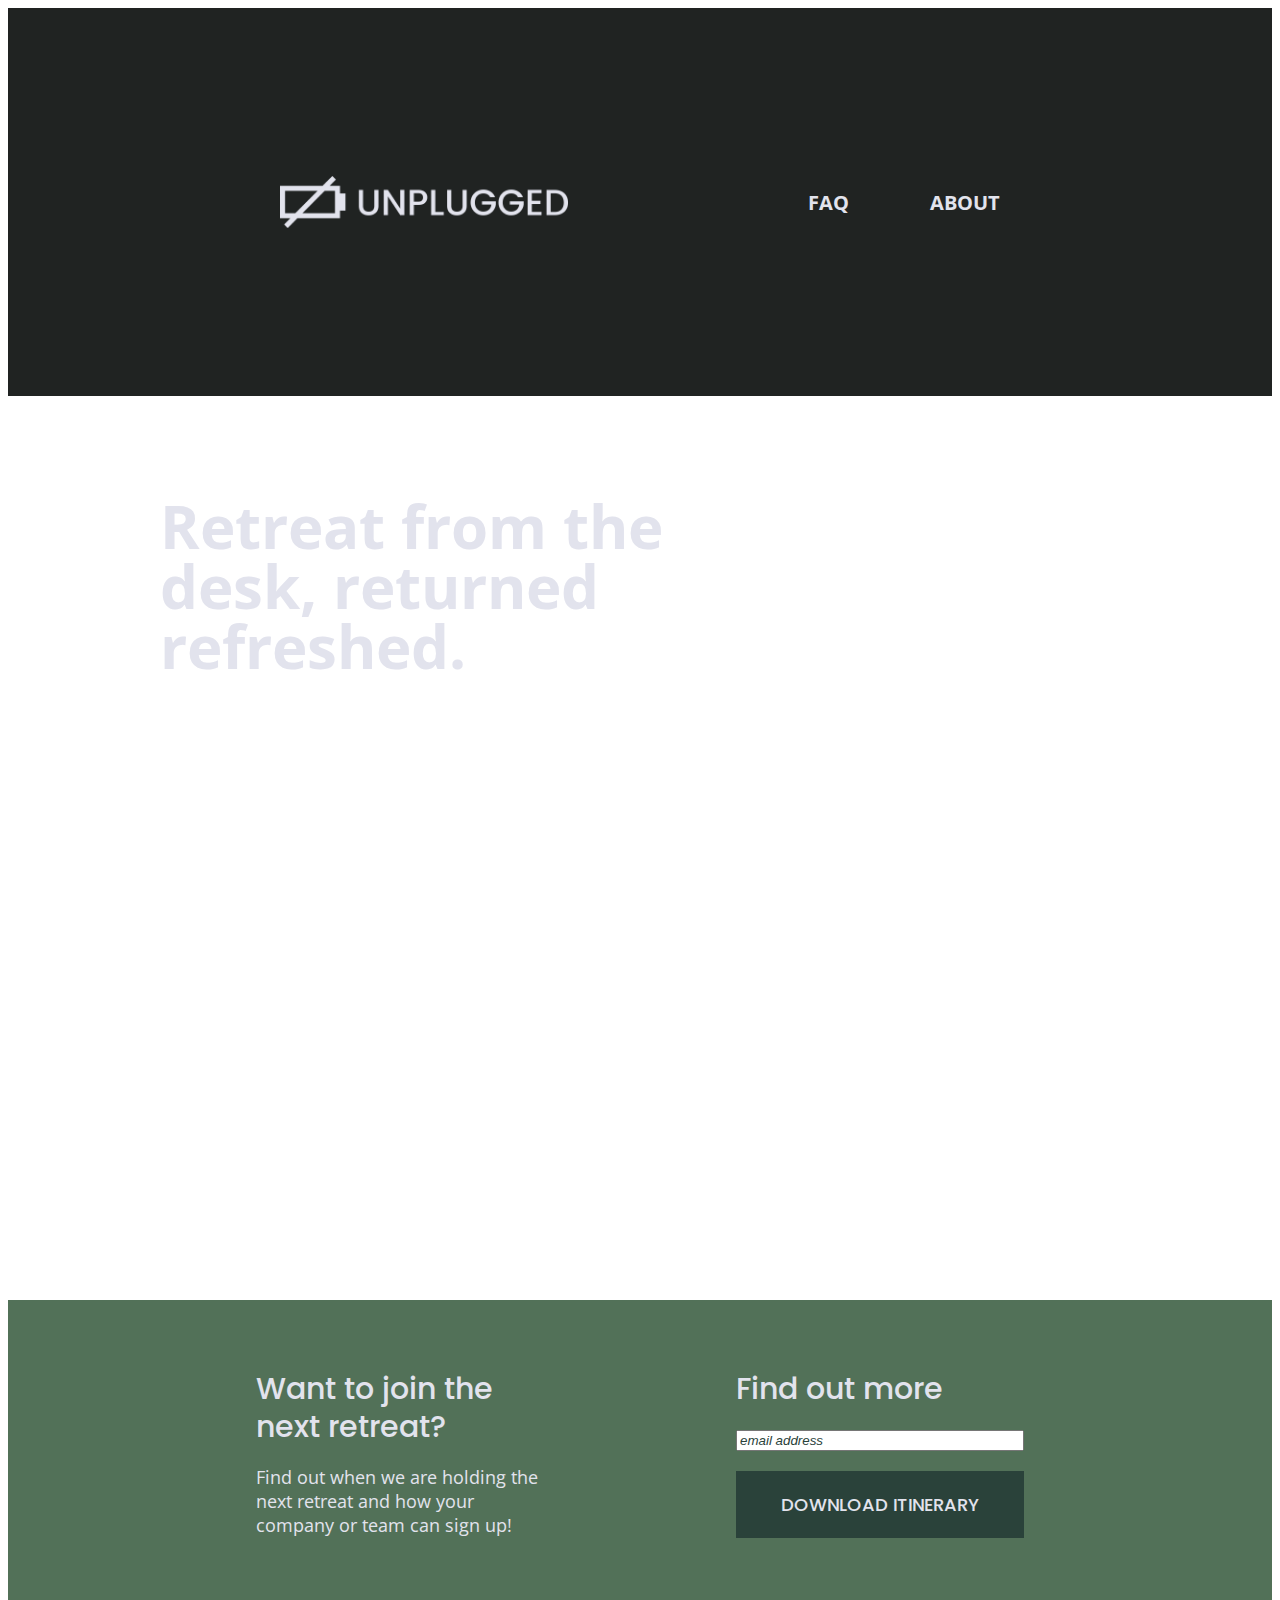
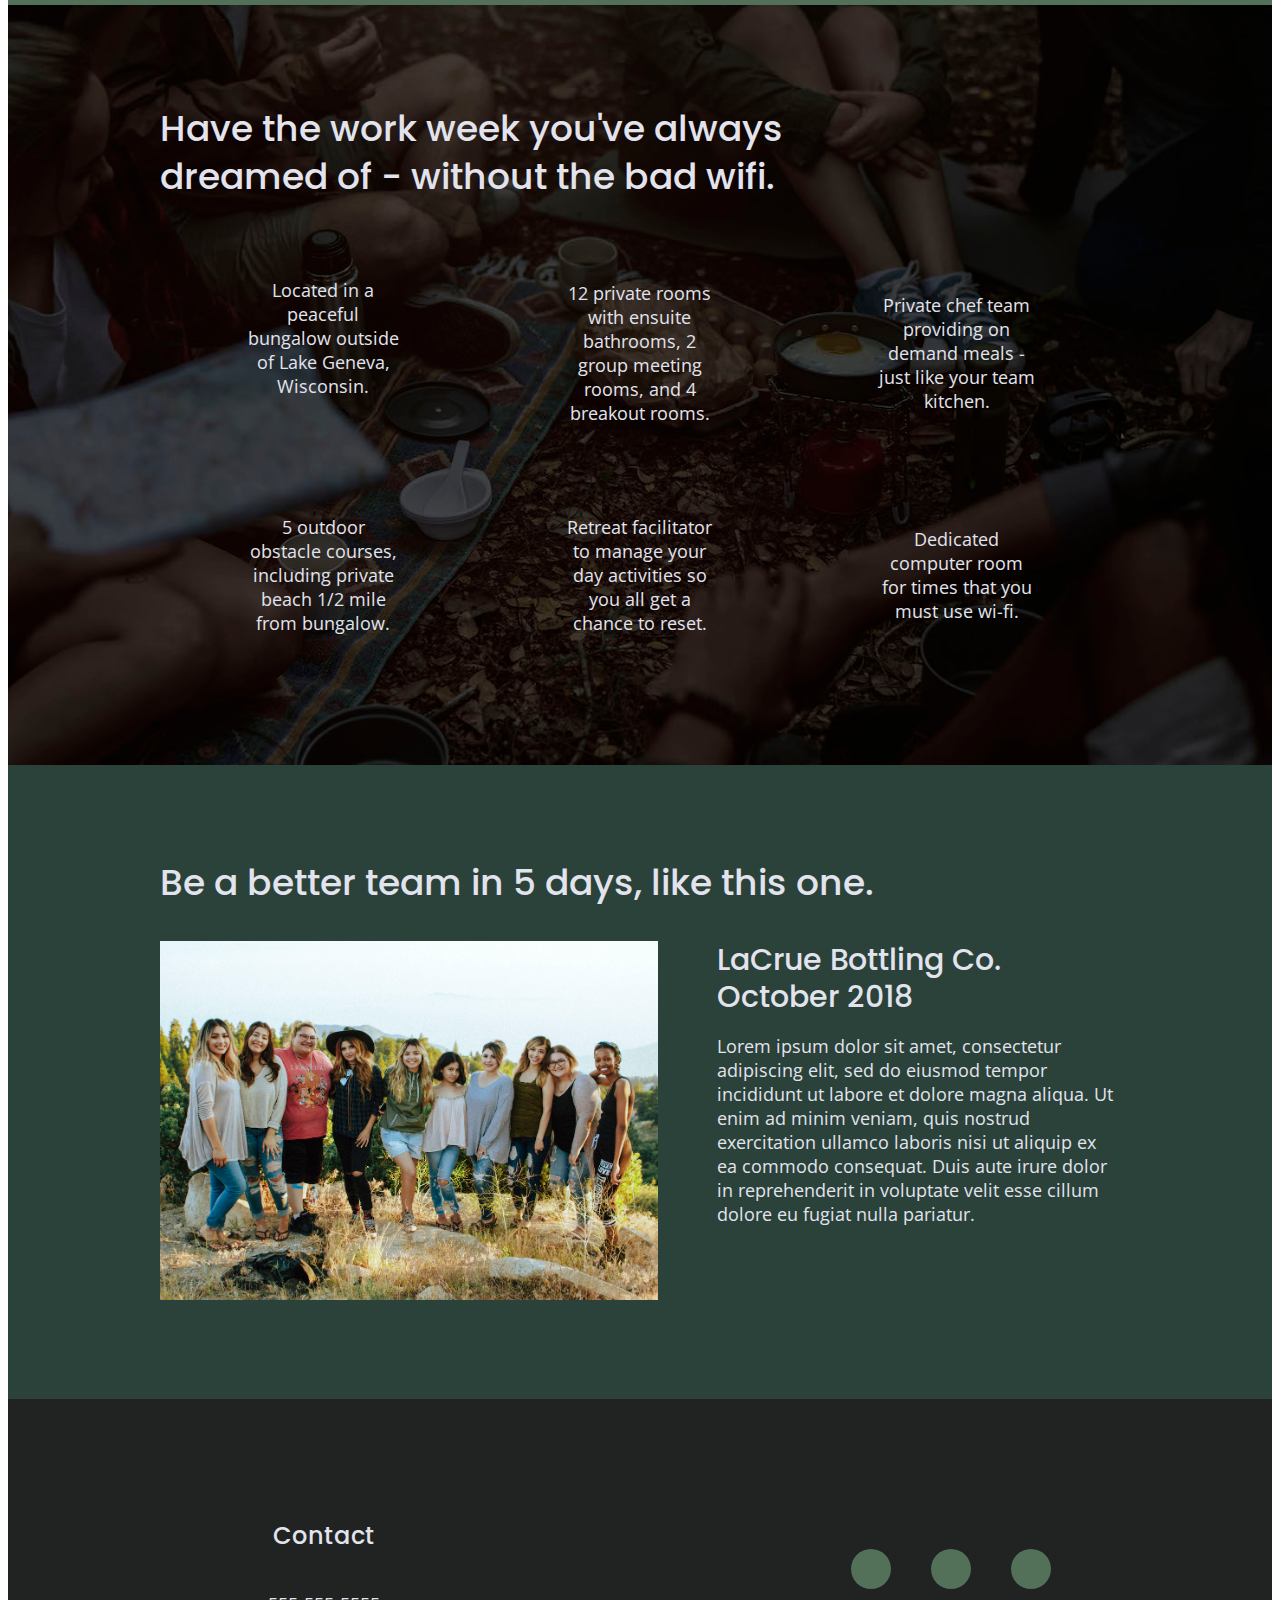
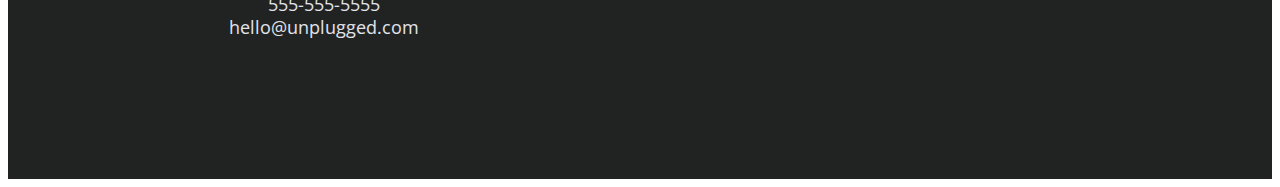
==== commit 7a20d03e: "Here is my code so far. I'm trying to figure out why I can't adjust the height/width for the hero-ar" ====
--- a/unplugged-retreat/index.html
+++ b/unplugged-retreat/index.html
@@ -115,7 +115,7 @@
         <h2>Be a better team in 5 days, like this one.</h2>
         <article>
           <figure>
-            <img src="img/omar-lopez-296944-unsplash.jpg">
+            <img src="img/unplugged-retreat-lacrue.jpg">
           </figure>
           <div>
             <h3>LaCrue Bottling Co. October 2018</h3>
--- a/unplugged-retreat/css/main.css
+++ b/unplugged-retreat/css/main.css
@@ -269,7 +269,7 @@
 /* Hero Area */
 
 .hero-area {
-  background: url(../img/jake-melara-30679-unsplash.jpg);
+  background: url(../img/unplugged-retreat.jpg);
   background-size: cover;
   background-position: center;
   min-height: 500px;
@@ -320,7 +320,7 @@
 /* Features */
 
 .features {
-  background: url("../img/rawpixel-800820-unsplash1.jpg");
+  background: url("../img/unplugged-retreat-features.jpg");
   background-size: cover;
   background-position: center;
   display: flex;
@@ -355,6 +355,15 @@
 }
 
 /* Reviews */
+
+figure {
+  width: 31.125em;
+  height: 22.375em;
+}
+
+figure .content-wrapper {
+
+}
 
 .reviews {
   background-color: #2A423A;
@@ -527,31 +536,11 @@
   clear: both;
 }
 
- 
 /* ==========================================================================
    EXAMPLE Media Queries for Responsive Design.
    These examples override the primary ('mobile first') styles.
    Modify as content requires.
-   ========================================================================== */
-
-@media only screen and (min-width: 35em) {
-    /* Style adjustments for viewports that meet the condition */
-}
-
-@media print,
-       (-webkit-min-device-pixel-ratio: 1.25),
-       (min-resolution: 1.25dppx),
-       (min-resolution: 120dpi) {
-    /* Style adjustments for high resolution devices */
-}
-
- 
-/* ==========================================================================
-   Print styles.
-   Inlined to avoid the additional HTTP request:
-   https://www.phpied.com/delay-loading-your-print-css/
-   ========================================================================== */
-  
+   ========================================================================== */  
 
 @media only screen and (min-width: 768px) {
   /* Tablet styles */
@@ -573,7 +562,6 @@
     line-height: 1.25em;
   }
 
-
   /* Header */
 
   header {
@@ -604,9 +592,6 @@
   /* Hero Area */
 
   .hero-area {
-    background: url(../img/jake-melara-30679-unsplash.jpg);
-    background-size: cover;
-    background-position: center;
     min-height: 56.5em;
     display: flex;
     justify-content: center;
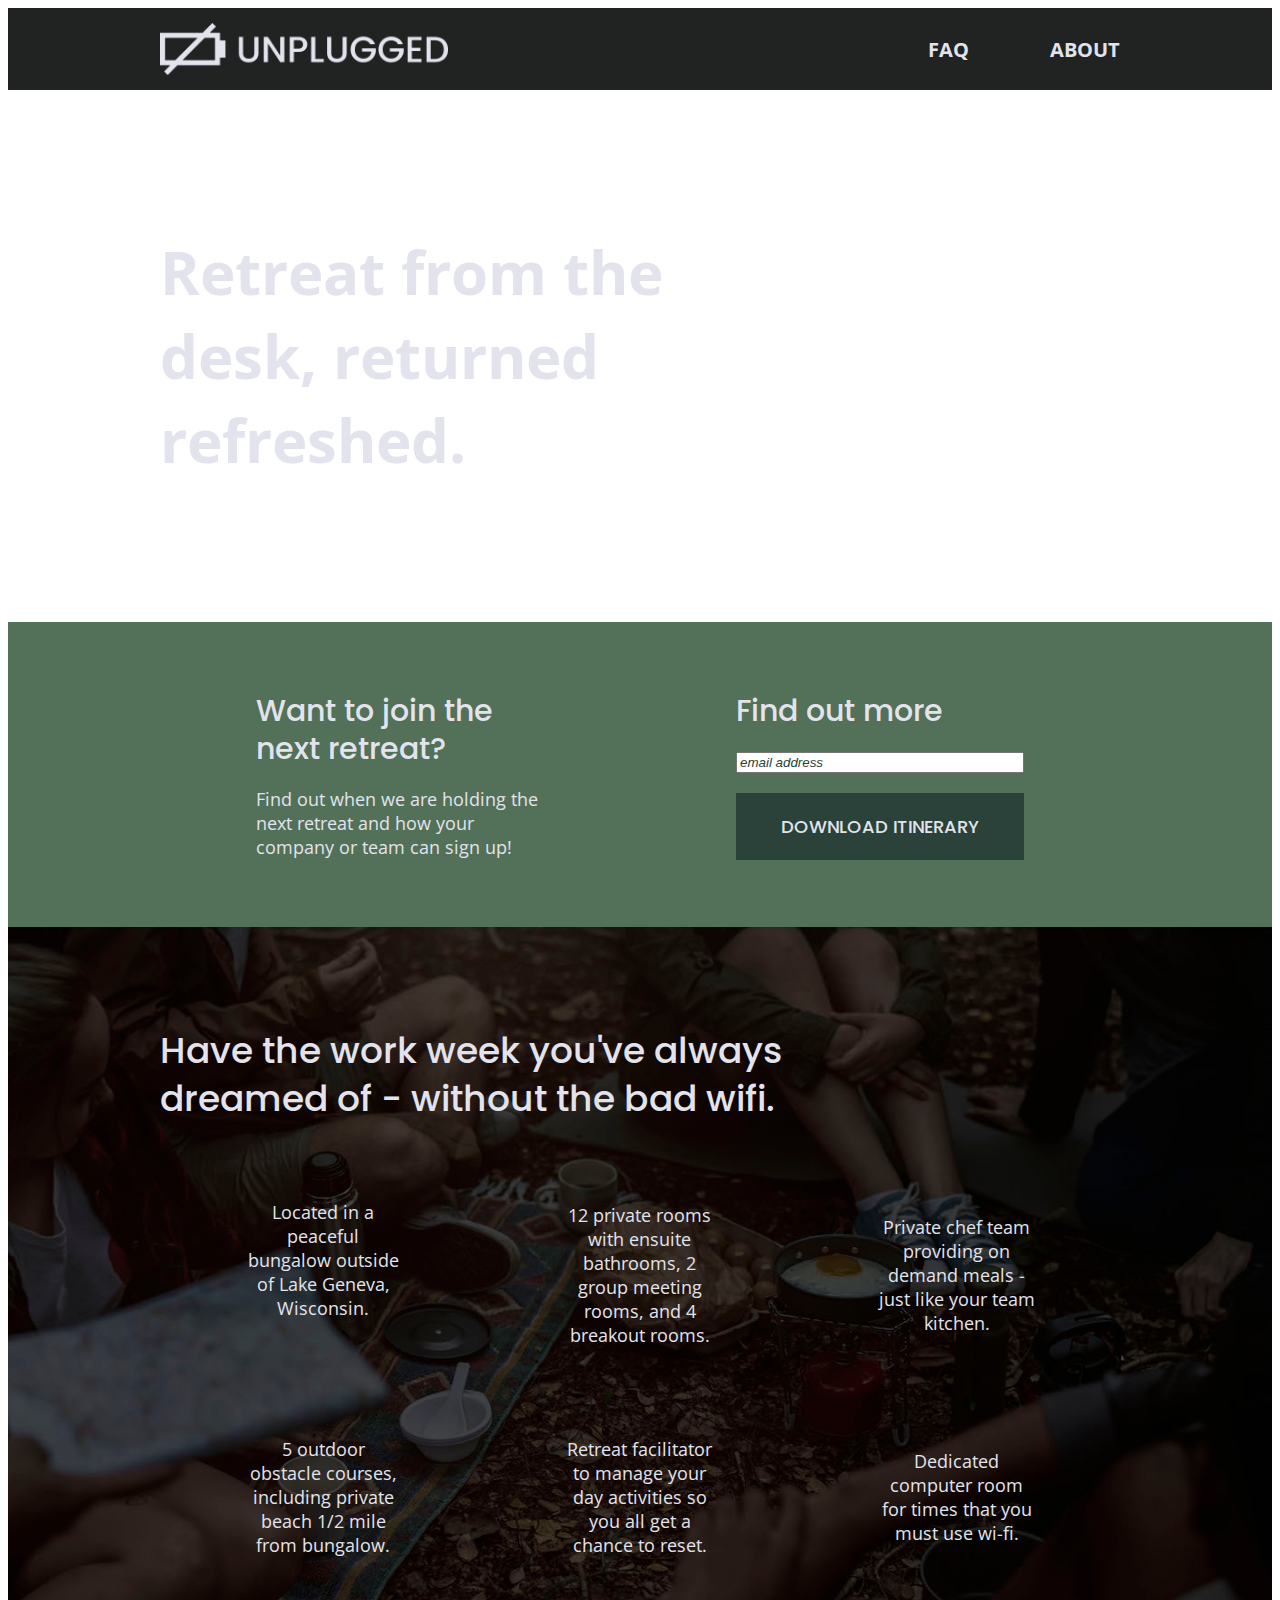
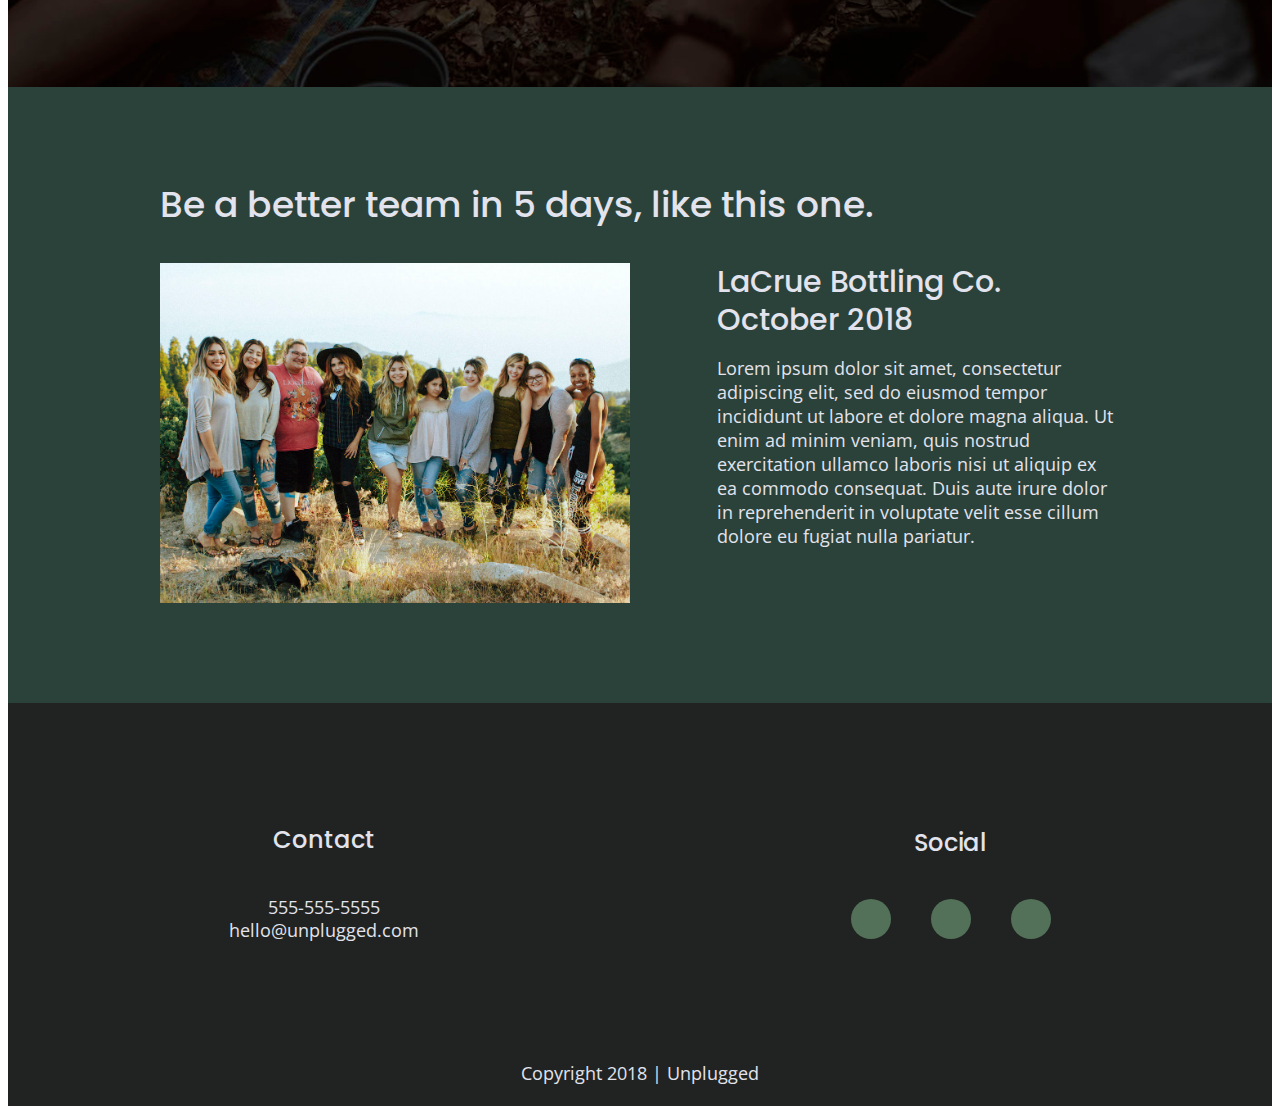
==== commit 832b9ed4: "I had to do some last minute revisions, but now I'm FINALLY finished with this GOD FORSAKEN site." ====
--- a/unplugged-retreat/index.html
+++ b/unplugged-retreat/index.html
@@ -142,22 +142,28 @@
           </p>
         </address>
         <div class="social">
+          <h4>Social</h4>
           <div class="social-icons">
             <p>
-              <a href="https://www.facebook.com/aboddie2" target="_blank"></a>
+              <a href="https://www.facebook.com/aboddie2" target="_blank"><i class="fab fa-facebook-f"></i></a>
             </p>
             <p>
-              <a href="https://twitter.com/abw2" target="_blank"></a>
+              <a href="https://twitter.com/abw2" target="_blank"><i class="fab fa-twitter"></i></a>
             </p>
             <p>
-              <a href="https://www.instagram.com/cyberabw/" target="_blank"></a>
+              <a href="https://www.instagram.com/cyberabw/" target="_blank"><i class="fab fa-instagram"></i></a>
             </p>
           </div>
         </div>
       </div>
     </div>
-    <div class="copyright"></div>      
+    <div class="copyright">
+      <p>
+        Copyright 2018 | Unplugged
+      </p>
+    </div>     
   </footer>
+
 
   <script src="/js/vendor/modernizr-3.7.1.min.js"></script>
   <script src="https://code.jquery.com/jquery-3.3.1.min.js" integrity="sha256-FgpCb/KJQlLNfOu91ta32o/NMZxltwRo8QtmkMRdAu8=" crossorigin="anonymous"></script>
--- a/unplugged-retreat/css/main.css
+++ b/unplugged-retreat/css/main.css
@@ -101,7 +101,7 @@
 /* ==========================================================================
 Author's custom styles
 ========================================================================== */
-/* General Styles */
+/* --- General Styles --- */
 
 html {
   font-size: 16px;
@@ -266,13 +266,13 @@
 
 /* ----------------- Mobile Styles - Homepage ----------------- */
 
-/* Hero Area */
+/* --- Hero Area --- */
 
 .hero-area {
   background: url(../img/unplugged-retreat.jpg);
   background-size: cover;
   background-position: center;
-  min-height: 500px;
+  min-height: 530px;
   display: flex;
   justify-content: center;
   flex-flow: row wrap;
@@ -282,7 +282,7 @@
   font-size: 2.25em;
 }
 
-/* Aside */
+/* --- Aside --- */
 
 aside {
   background-color: #527158;
@@ -317,7 +317,7 @@
   text-transform: uppercase;
 }
 
-/* Features */
+/* --- Features --- */
 
 .features {
   background: url("../img/unplugged-retreat-features.jpg");
@@ -354,16 +354,7 @@
   margin: 0;
 }
 
-/* Reviews */
-
-figure {
-  width: 31.125em;
-  height: 22.375em;
-}
-
-figure .content-wrapper {
-
-}
+/* --- Reviews --- */
 
 .reviews {
   background-color: #2A423A;
@@ -545,7 +536,7 @@
 @media only screen and (min-width: 768px) {
   /* Tablet styles */
 
-  /* General styles */
+  /* --- General styles --- */
 
   .content-wrapper {
     max-width: 640px;
@@ -562,7 +553,7 @@
     line-height: 1.25em;
   }
 
-  /* Header */
+  /* --- Header --- */
 
   header {
     justify-content: space-around;
@@ -570,11 +561,7 @@
 
   header .content-wrapper {
     width: 100%;
-    justify-content: space-around;
-  }
-
-  header figure {
-    width: 30%;
+    justify-content: space-between;
   }
 
   header nav {
@@ -589,22 +576,25 @@
     display: none;
   }
 
-  /* Hero Area */
+  header figure {
+  	width: 30%;
+  }
+
+  /* --- Hero Area --- */
 
   .hero-area {
-    min-height: 56.5em;
     display: flex;
     justify-content: center;
     flex-flow: row wrap;
   }
 
-  .hero-area h1 {
+  /* .hero-area h1 {
     font-size: 3em;
     line-height: 1em;
     margin: 0;
-  }
-
-  /* Aside */
+  } */
+
+  /* --- Aside --- */
   
   aside .content-wrapper {
     margin: 50px 0;
@@ -619,7 +609,7 @@
     margin: 0;
   }
 
-  /* Features */
+  /* --- Features --- */
   
   .features h2 {
     margin: 0 20px 20px 0;
@@ -641,7 +631,7 @@
     margin-bottom: 30px;
   }
 
-  /* Reviews */
+  /* --- Reviews --- */
   
   .reviews article {
     display: flex;
@@ -652,7 +642,7 @@
     width: 90%;
   }
 
-  .reviews article figure
+  .reviews article figure,
   .reviews article div {
     width: 49%;
   }
@@ -662,7 +652,7 @@
     margin: 0;
   }
 
-  /* Footer */
+  /* --- Footer --- */
   
   footer .content-wrapper {
     width: 65%;
@@ -716,7 +706,7 @@
     padding-bottom: 45.5%;
   }
 
-  .contact-section, .content-wrapper h2 {
+  .contact-section .content-wrapper h2 {
     width: 80%;
   }
 
@@ -746,7 +736,7 @@
     width: 100%;
   }
 
-  .faq h4
+  .faq h4,
   .faq p {
     font-size: 0.875em;
     line-height: 1.125em;
@@ -754,7 +744,7 @@
 }
   
 @media only screen and (min-width: 1200px) {
-  /* Desktop styles here */
+  /* --- Desktop styles here --- */
     
   .content-wrapper {
     max-width: 960px;
@@ -774,14 +764,14 @@
     line-height: 1.333em;
   }
 
-  /* Hero */
+  /* --- Hero --- */
   
   .hero-area h1 {
     font-size: 3.75em;
     width: 60%;
   }
 
-  /* Aside */
+  /* --- Aside --- */
   
   aside .content-wrapper {
     justify-content: space-around;
@@ -796,7 +786,7 @@
     font-size: 1.125em;
   }
 
-  /* Features */
+  /* --- Features --- */
   
   .features h2 {
     width: 70%;
@@ -806,7 +796,7 @@
     flex-basis: 33%;
   }
 
-  /* Reviews */
+  /* --- Reviews --- */
   
   .reviews article div {
     width: 42%;
